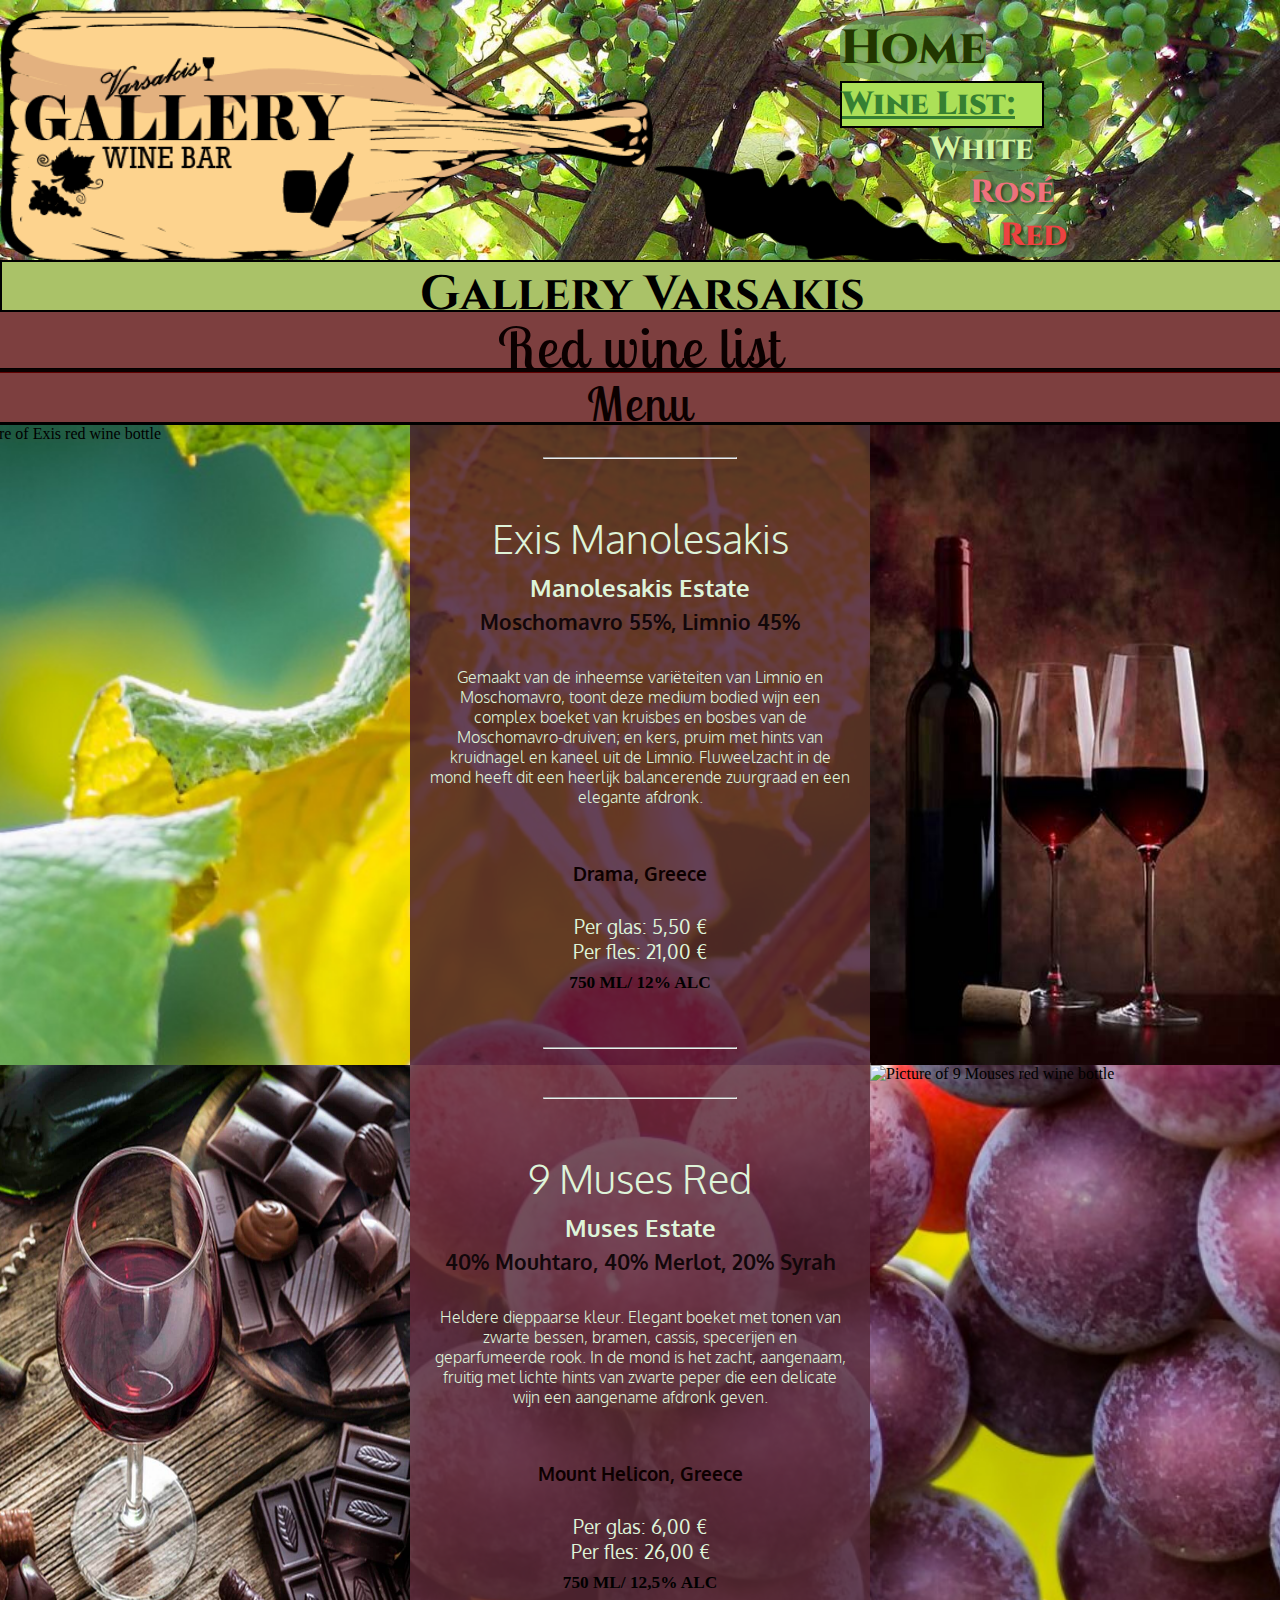
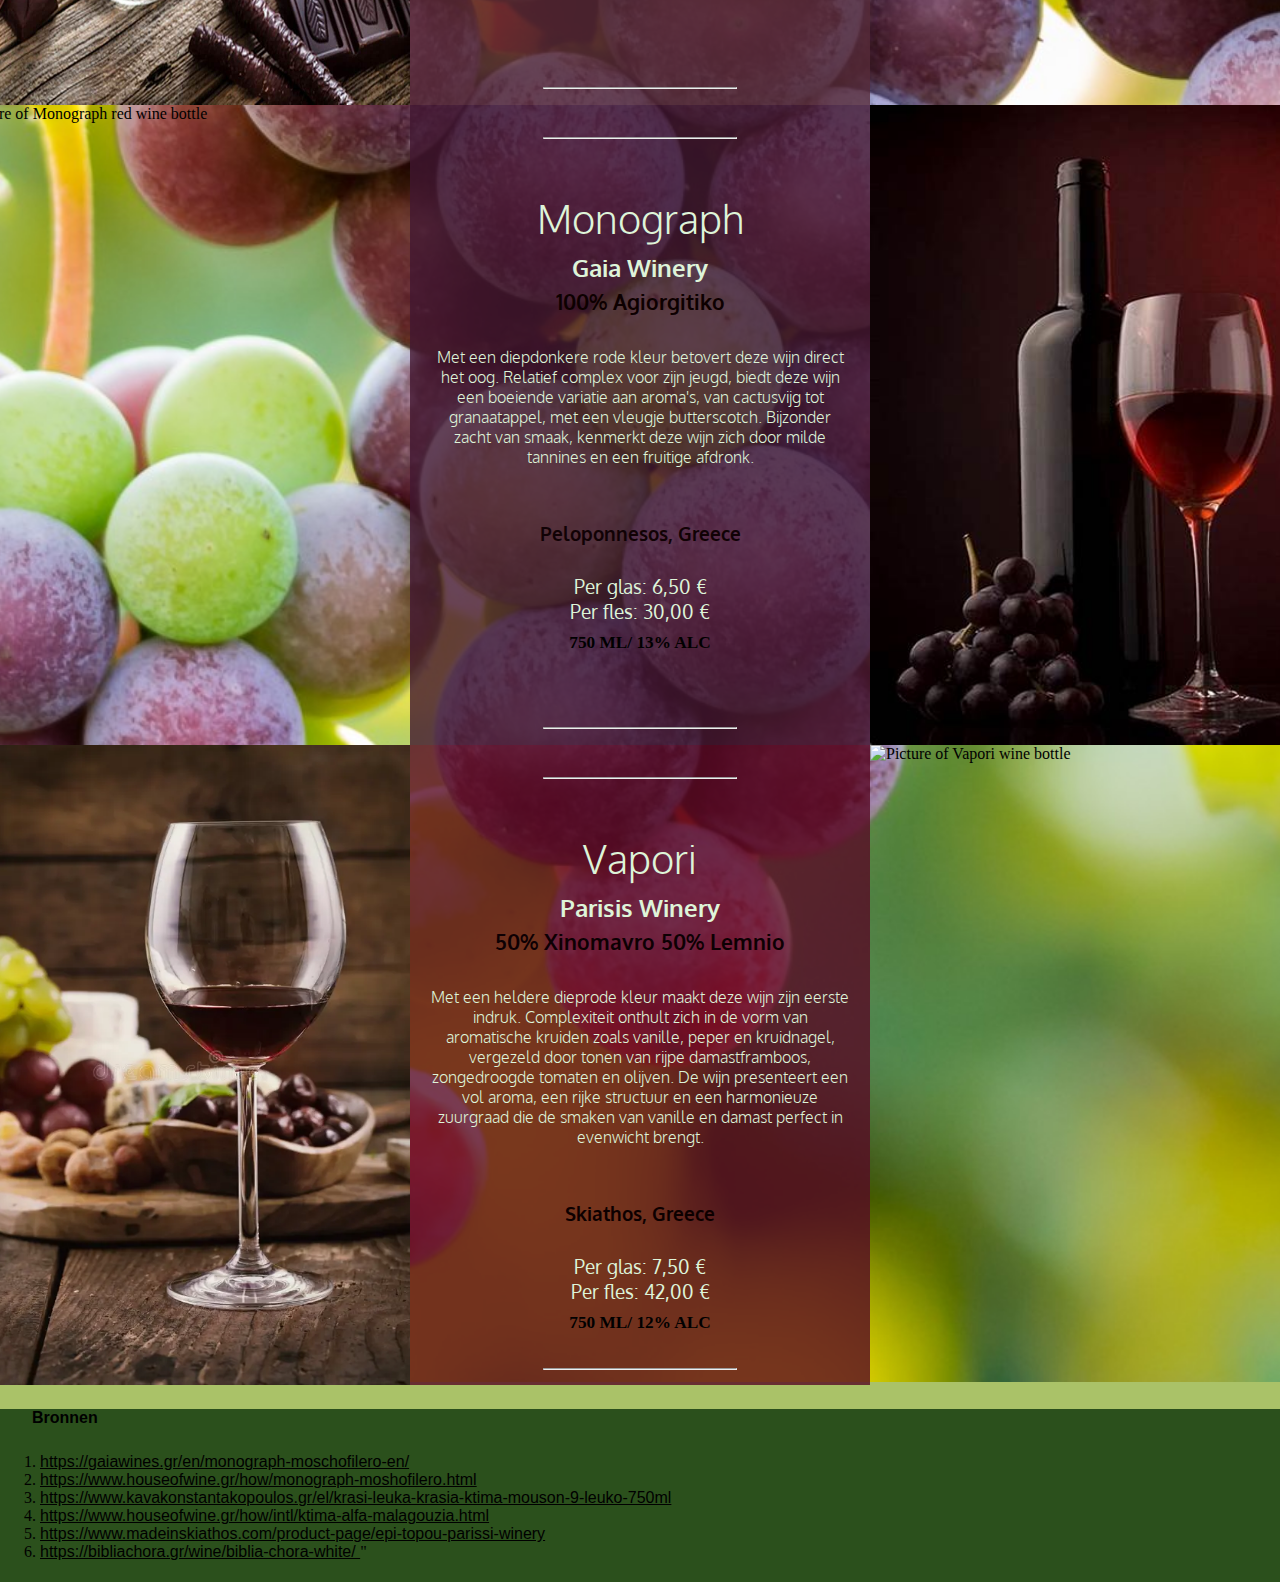
==== redwine.html @ 29c1f947 "Gallery Varsakis" ====
<!DOCTYPE html>
<html lang="en">

<head>
    <meta charset="UTF-8">
    <meta name="viewport" content="width=device-width, initial-scale=1.0">
    <title>Het wijnplankje red wine list </title>
    <link rel="stylesheet" href="style.css">
    <link rel="preconnect" href="https://fonts.googleapis.com">
    <link rel="preconnect" href="https://fonts.gstatic.com" crossorigin>
    <link href="https://fonts.googleapis.com/css2?family=Karla:ital,wght@1,500&display=swap" rel="stylesheet">
    <link href="https://fonts.googleapis.com/css2?family=Cinzel:wght@700&family=Dancing+Script:wght@700&display=swap"
        rel="stylesheet">
    <link href="https://fonts.googleapis.com/css2?family=Frank+Ruhl+Libre:wght@300&display=swap" rel="stylesheet">
    <link href="https://fonts.googleapis.com/css2?family=Lobster+Two:ital@1&display=swap" rel="stylesheet">
    <link href="https://fonts.googleapis.com/css2?family=Oxygen&display=swap" rel="stylesheet">
</head>

<body>
    <header>
        <section class="flex-container">
            <nav>
                <ul>
                    <li id="Home"> <a href="GalleryVarsakis.html"> Home </a> </li>
                    <li id="winelist">Wine List:</li>
                    <li id="white"> <a href="whitewine.html"> White </a>
                    <li id="rosé"> <a href="Rozewine.html"> Rosé </a> </li>
                    <li id="red"> <a href="redwine.html"> Red </a> </li>
                </ul>
            </nav>
        </section>
    </header>
    <div id="border1">
        <h1> Gallery Varsakis </h1>
    </div>
    <main>
        <section class="Exis">
            <section class="backgroundcontainer">
                <h2> Red wine list </h2>
                <hr class="hheader">
                <h3 class="Menu1"> Menu </h3>
            </section>

            <img src="images/Exisred.png" alt="Picture of Exis red wine bottle" id="Mosxofileroo">
            <section class="containerexi">
                <hr>
                <h3> Exis Manolesakis </h3>
                <h5 class="Manole"> <strong>Manolesakis Estate</strong> </h5>
                <h4> Moschomavro 55%, Limnio 45% </h4>
                <p>Gemaakt van de inheemse variëteiten van Limnio en Moschomavro, toont deze medium bodied wijn een
                    complex boeket van kruisbes en bosbes van de Moschomavro-druiven; en kers, pruim met hints van
                    kruidnagel en kaneel uit de Limnio. Fluweelzacht in de mond heeft dit een heerlijk balancerende
                    zuurgraad en een elegante afdronk. </p>
                <p> Drama, Greece</p>
                <ul>
                    <li> Per glas: 5,50 €</li>
                    <li> Per fles: 21,00 €</li>
                    <li> 750 ML/ 12% ALC</li>
                </ul>
                <hr>
            </section>
            <img src="images/red wine glass filled.jpg" alt="Red wine glasas">
            <img src="images/chocolate.jpeg" alt="Picture of wine with chocolate combination">
            <section class="container9muss">
                <hr>
                <h3> 9 Muses Red</h3>
                <h5 class="Muses"> <strong> Muses Estate </strong> </h5>
                <h4> 40% Mouhtaro, 40% Merlot, 20% Syrah </h4>
                <p> Heldere dieppaarse kleur. Elegant boeket met tonen van zwarte bessen, bramen, cassis, specerijen
                    en geparfumeerde rook. In de mond is het zacht, aangenaam, fruitig met lichte hints van zwarte
                    peper die een delicate wijn een aangename afdronk geven.
                </p>
                <p> Mount Helicon, Greece</p>
                <ul>
                    <li> Per glas: 6,00 €</li>
                    <li> Per fles: 26,00 €</li>
                    <li> 750 ML/ 12,5% ALC</li>
                </ul>
                <hr>

            </section>
            <img src="images/9 musses.png" alt="Picture of 9 Mouses red wine bottle">
            <img src="images/monograph.png" alt="Picture of Monograph red wine bottle">
            <section class="containerMon">
                <hr>
                <h3>Monograph</h3>
                <h5 class="Gaia"> <strong>Gaia Winery </strong> </h5>
                <h4> 100% Agiorgitiko </h4>
                <p>
                    Met een diepdonkere rode kleur betovert deze wijn direct het oog. Relatief complex voor zijn
                    jeugd, biedt deze wijn een boeiende variatie aan aroma's, van cactusvijg tot granaatappel, met
                    een vleugje butterscotch. Bijzonder zacht van smaak, kenmerkt deze wijn zich door milde tannines
                    en een fruitige afdronk. </p>
                <p> Peloponnesos, Greece</p>
                <ul>
                    <li> Per glas: 6,50 €</li>
                    <li> Per fles: 30,00 €</li>
                    <li> 750 ML/ 13% ALC</li>
                </ul>
                <hr>
            </section>
            <img src="images/second wine glass filles.jpg" alt="Picture of red wine in a glass">
            <img src="images/red-wine-cheese-variety-food-background-fresh-snacks-wood-40783651.webp"
                alt="Picture of red wine with cheese combination">
            <section class="containerVap">
                <hr>
                <h3> Vapori </h3>
                <h5 class="Parisis"> <strong> Parisis Winery </strong> </h5>
                <h4> 50% Xinomavro 50% Lemnio </h4>
                <p> Met een heldere dieprode kleur maakt deze wijn zijn eerste indruk. Complexiteit onthult zich in
                    de vorm van aromatische kruiden zoals vanille, peper en kruidnagel, vergezeld door tonen van
                    rijpe damastframboos, zongedroogde tomaten en olijven. De wijn presenteert een vol aroma, een
                    rijke structuur en een harmonieuze zuurgraad die de smaken van vanille en damast perfect in
                    evenwicht brengt. </p>
                <p> Skiathos, Greece</p>
                <ul>
                    <li> Per glas: 7,50 €</li>
                    <li> Per fles: 42,00 €</li>
                    <li> 750 ML/ 12% ALC</li>
                </ul>
                <hr>
            </section>
            <img src="images/Vapori.png" alt="Picture of Vapori wine bottle">

        </section>

    </main>

    <footer>
        <h5> Bronnen </h5>
        <ol>
            <li> <a href="https://gaiawines.gr/en/monograph-moschofilero-en/">
                    https://gaiawines.gr/en/monograph-moschofilero-en/ </a> </li>
            <li> <a href="https://www.houseofwine.gr/how/monograph-moshofilero.html">
                    https://www.houseofwine.gr/how/monograph-moshofilero.html </a> </li>
            <li> <a href="https://www.kavakonstantakopoulos.gr/el/krasi-leuka-krasia-ktima-mouson-9-leuko-750ml">
                    https://www.kavakonstantakopoulos.gr/el/krasi-leuka-krasia-ktima-mouson-9-leuko-750ml </a></li>
            <li> <a href="https://www.houseofwine.gr/how/intl/ktima-alfa-malagouzia.html">
                    https://www.houseofwine.gr/how/intl/ktima-alfa-malagouzia.html</a></li>
            <li> <a href="https://www.madeinskiathos.com/product-page/epi-topou-parissi-winery">
                    https://www.madeinskiathos.com/product-page/epi-topou-parissi-winery </a> </li>
            <li> <a href="https://bibliachora.gr/wine/biblia-chora-white/">https://bibliachora.gr/wine/biblia-chora-white/
                </a>" </li>
        </ol>
    </footer>
</body>

</html>
---- style.css ----
header{
    background-image: url(images/backyard-grapevine.jpg) ;
    background-repeat: no-repeat;
    background-size: cover;
}


.flex-container {
    display: flex;
    background-image: url(images/gallery\ varsakis20.png);
    background-repeat: no-repeat;
    background-size: 1025px;
    height: 260px;
    flex-direction: row; 
  justify-content: flex-end;
    flex-wrap: wrap; 
padding: 0px;
}

nav ul{
    list-style-type: none; 
    padding-left: 0px; 
    margin-right: 15em;
    margin-left: 10em;
}
body ul{
    width: 200px;
    height: 200px; 
    display: flex;
    flex-direction: column;
}
body {
    margin: 0px;
    background-color: #AAC268;
}


#Home a{
    color: #223701; 
    background-color: #5f935cbc;
    font-family: 'Cinzel', serif;
    font-weight: 800;
    text-shadow: 2px 2px 3px rgb(114, 173, 62);
    text-decoration: none;
    font-size: 3em;
    margin-right: 30px;
    margin-top: 1.5em;
    border-radius: 30%;
}

#Home a:hover {
    text-shadow: 2px 2px 3px white;
}
#winelist {
    color: #368032;
    font-family: 'Cinzel', serif;
    font-weight: 900;
    text-decoration: underline;
    font-size: 2em;
    margin-left: 0 30px 0 10px;
    background-color: #ace058; 
    border: 2px black solid;
    width: 200px;

}
#white a{
    color: #d3f4a2;
    background-color: #5f935cbc;
    font-family: 'Cinzel', serif;
    font-weight: 800;
    text-shadow: 2px 2px 3px rgb(49, 60, 40);
    text-decoration: none;
    font-size: 2em;
    margin-left: 90px;
    border-radius: 30%;
}

#white a:hover {
    text-shadow: 2px 2px 3px white;
}
#rosé a{
    color: #f47380fa;
    background-color: #5f935cbc;
    font-family: 'Cinzel', serif;
    font-weight: 800;
    text-shadow: 2px 2px 3px rgb(50, 66, 38);
    text-decoration: none;
    font-size: 2em;
    margin-left: 130px;
    border-radius: 30%;
}
#rosé a:hover {
    text-shadow: 2px 2px 3px white;

}#red a{
    color: #ee4242;
    background-color: #5f935cbc;
    font-family: 'Cinzel', serif;
    font-weight: 800;
    text-shadow: 2px 2px 3px rgb(36, 54, 20);;
    text-decoration: none;
    font-size: 2em;
    margin-left: 160px;
    border-radius: 30%;
}
#red a:hover {
    text-shadow: 2px 2px 3px white;
}

#border1 {
    display: flex; 
    height: 48px;
    width: 100%;
    background-color: #AAC268;
    border: 2px solid #000000;
   text-align: center;
   flex-wrap: wrap;
   align-items: center;
   justify-content: center;
   justify-content: space-around;
}
h1{
    display: inline-block;
    margin: 0;
    font-family: 'Cinzel', serif;
    font-size: 3em; 
    margin-bottom: 3px;
    height: 0.9em;
    padding-bottom: 20px;
    margin: 0 0 8px 0;
}

.firstp {
    text-align: center;
    padding: 0 2em;
    margin-top: 2.5em;
    font-weight: 400;
    font-family: 'Karla', serif;
    font-size: 1.2em;
}

.location1 { 
    height: 325px;
    border: 1px solid #000;
    margin-top: 5px;
    margin-bottom: 9px;
    align-self: center;
} 
.location2 {
    height: 300px;
    border: 1px solid #000;
    margin: 1px 0;
    align-self: center;
}
.location3 {
    height: 636px;
    border: 1px solid #000;
    margin-top: 6px; 
}

.location4 {
    height: 300px;
    border: 1px solid #000;
    margin: 1px 0;   
}
.location5 {
    height: 300px;
    border: 1px solid #000;
    margin: 1px 0;  
    margin-top: 5px;   
}
.location6 {
    height: 610px;
    border: 1px solid #000;
    margin-bottom: 10px;
} 
.location7 {
    height: 310px;
    border: 1px solid #000;
    margin: 1px 0;  
    
}
.location8 {
    height: 290px;
    border: 1px solid #000;
    margin: 1px 0;  
    margin-top: 5px;  
}

.flexcontainer2 { 
    width: 920px;
    display: flex;
    height: 1550px;
    background-color: #E8FBB0;
    margin: 0;
    flex-wrap: wrap;
    justify-content: space-evenly;
    border-bottom: 1px black solid;
}

.container {
    height: 1250px; 
    width: 920px;
    display: flex; 
    flex-wrap: wrap;
    justify-content: space-evenly;
}

.container1 {
    display: flex;
    height: 645px;
    width: 200px;
    flex-wrap: wrap;
    flex-direction: column;
    align-items: center;

}

main {
    display: flex;
    height: auto;
    background-image: url(images/R.jpg); 
    background-repeat: no-repeat;
    background-size: cover;
    background-position: center;
    flex-wrap: wrap; 
    justify-content: center;

}

.container2 {
    display: flex;
    height: 620px;
    width: 1000px;
    flex-wrap: wrap;
    flex-direction: column;
    align-items: center;
    padding-top: 20px;
}


Footer {
    background-color: #2b501c;
    padding-bottom: 5px;
}

h5 { 
    text-align: left;
    font-size: 1em;
    color: #000000;
    font-family: 'Franklin Gothic Medium', 'Arial Narrow', Arial, sans-serif;
padding-left: 2em;
}
ol li a{
    color: #000000;
font-family: 'Franklin Gothic Medium', 'Arial Narrow', Arial, sans-serif;
}

/* White wine page */

.backgroundcontainerwhite {
    width: 1380px;
    background-color: #afefa6;
    height: 110px;
    border-bottom: 3px black solid;
}
.Mosxofilero {
    display: flex;
    flex-wrap: wrap; 
    width: 920px;
    height: 3314px;
    justify-content: flex-start;
}
.Mosxofilero h2 {
    color: #162203;
    text-align: center;
    font-size: 3.5em;
    margin: 0;
    font-family: 'Lobster Two', serif;
    letter-spacing: 2px;
    font-weight: 400;
    padding: 0;
    height: 1em;
}
.header1 {
background-color: #092a03;
        height: 3px;
        margin: 0;
        padding: 0;
        border-color: #0b0000;
    } 

.Menu2 {
    color: #162203;
    text-align: center;
    font-family: 'Lobster Two', serif;
    font-size: 3em;
    margin-top: 0;
    margin-bottom: 0;
    letter-spacing: 2px;
    font-weight: 400;
    height: 1.1em;
    padding: 0;
}
.Mosxofilero img {
    height: 40em;
    width: 460px;

}
.Mosxofilero img:nth-of-type(1) {
    height: 40em;
    width: 460px;
    border-top: 2px #162203 solid;
}
.containermon {
  display: flex;
    background-color: #568246d8;
    height: 40em; 
    width: 460px;
    border-top: 2px #162203 solid;
    justify-content: flex-start; 
    flex-direction: column;
    align-items: center;
    gap: 1px;
    transition: all 900ms;
}
.containermon:hover {
    gap: 0;
}
.containermon:hover hr{
    margin-top: 4em;
    margin-bottom: 1em;
}

.containermon:hover hr:nth-of-type(2) {
    margin-top: 1em;
    margin-bottom: 4em;
}

.containermon hr {
    width: 12em;
    background-color: #deedc7;
    margin-top: 2em;
    margin-bottom: 3em;
    transition: all 900ms;
}
.containermon hr:nth-of-type(2) {
    width: 12em;
    background-color: #deedc7;
    margin-bottom: 1em;
    margin-top: 4em;
    transition: all 900ms;
}
.containermon h3 {
    font-size: 2.5em;
    font-family: 'Oxygen', sans-serif; 
    color: #def4d9;
    text-align: center;
    font-weight: 200;
    margin: 0 0 8px 0;
}
.containermon h4 {
    font-size: 1.3em;
    font-family: 'Oxygen', sans-serif; 
    color: #2d2a02;
    text-align: center;
    font-weight: 600;
    margin: 5px 0 5px 0;
}
.Gaia {
    font-size: 1.5em;
    font-family: 'Oxygen', sans-serif; 
    color: #def4d9;
    text-align: center;
    font-weight: 800;
    padding: 0;
    margin: 0;}

.containermon ul {
    font-size: 1.2em;
    font-family: 'Oxygen', sans-serif; 
    color: #def4d9;
    text-align: center;
    font-weight: 400;
    padding: 0;
    margin: 0;
    list-style-type: none; 

}
.containermon p:nth-of-type(1) {
    font-size: 1em;
    font-family: 'Oxygen', sans-serif; 
    color: #def4d9;
    text-align: center;
    font-weight: 200;
    margin: 10px 20px;
}
.containermon p:nth-of-type(2) {
    font-size: 1.3em;
    font-family: 'Oxygen', sans-serif; 
    color: #2d2a02;
    text-align: center;
    font-weight: 700;
    padding: 8px;
}
.containermon li:nth-of-type(3) {
    color: black;
    text-align: center;
    margin-top:  0.5em;
    font-size: 0.9em;
    font-family: 'Times New Roman', Times, serif;
    font-weight: 600;
}


.containermus {
    display: flex;
    background-color: #7A6D3Dd8;
    height: 40em; 
    width: 460px;
    justify-content: flex-start; 
    flex-direction: column;
    align-items: center;
    gap: 1px;
    transition: all 900ms;
}
.containermus:hover {
    gap: 0;
}
.containermus:hover hr{
    margin-top: 4em;
    margin-bottom: 1em;
}

.containermus:hover hr:nth-of-type(2) {
    margin-top: 1em;
    margin-bottom: 4em;
}

.containermus hr {
    width: 12em;
    background-color: #deedc7;
    margin-top: 2em;
    margin-bottom: 3em;
    transition: all 900ms;
}
.containermus hr:nth-of-type(2) {
    width: 12em;
    background-color: #deedc7;
    margin-bottom: 1em;
    margin-top: 4em;
    transition: all 900ms;
}
.containermus h3 {
    font-size: 2.5em;
    font-family: 'Oxygen', sans-serif; 
    color: #def4d9;
    text-align: center;
    font-weight: 200;
    margin: 0 0 8px 0;
}
.containermus h4 {
    font-size: 1.1em;
    font-family: 'Oxygen', sans-serif; 
    color: #211f01;
    text-align: center;
    font-weight: 600;
    margin: 5px 0 5px 0;
}
.Muses {
    font-size: 1.5em;
    font-family: 'Oxygen', sans-serif; 
    color: #def4d9;
    text-align: center;
    font-weight: 800;
    padding: 0;
    margin: 0;}

.containermus ul {
    font-size: 1.2em;
    font-family: 'Oxygen', sans-serif; 
    color: #def4d9;
    text-align: center;
    font-weight: 400;
    padding: 0;
    margin: 0;
    list-style-type: none; 
}
.containermus p:nth-of-type(1) {
    font-size: 1em;
    font-family: 'Oxygen', sans-serif; 
    color: #def4d9;
    text-align: center;
    font-weight: 200;
    margin: 10px 20px;
}
.containermus p:nth-of-type(2) {
    font-size: 1.3em;
    font-family: 'Oxygen', sans-serif; 
    color: #242101;
    text-align: center;
    font-weight: 700;
    padding: 8px;
}
.containermus li:nth-of-type(3) {
    color: black;
    text-align: center;
    margin-top:  0.5em;
    font-size: 0.9em;
    font-family: 'Times New Roman', Times, serif;
    font-weight: 600;
}

.containermal {
    display: flex;
    background-color: #57601Dd8;
    height: 40em; 
    width: 460px;
    justify-content: flex-start; 
    flex-direction: column;
    align-items: center;
    gap: 1px;
    transition: all 900ms;
}
.containermal:hover {
    gap: 0;
}
.containermal:hover hr{
    margin-top: 4em;
    margin-bottom: 1em;
}

.containermal:hover hr:nth-of-type(2) {
    margin-top: 1em;
    margin-bottom: 4em;
}

.containermal hr {
    width: 12em;
    background-color: #deedc7;
    margin-top: 2em;
    margin-bottom: 3em;
    transition: all 900ms;
}
.containermal hr:nth-of-type(2) {
    width: 12em;
    background-color: #deedc7;
    margin-bottom: 1em;
    margin-top: 4em;
    transition: all 900ms;
}
.containermal h3 {
    font-size: 2.5em;
    font-family: 'Oxygen', sans-serif; 
    color: #def4d9;
    text-align: center;
    font-weight: 200;
    margin: 5px 0 8px 0;
}
.containermal h4 {
    font-size: 1.4em;
    font-family: 'Oxygen', sans-serif; 
    color: #252302;
    text-align: center;
    font-weight: 700;
    margin: 5px 0 5px 0;
}
.Alfa {
    font-size: 1.5em;
    font-family: 'Oxygen', sans-serif; 
    color: #def4d9;
    text-align: center;
    font-weight: 800;
    padding: 0;
    margin: 0;}

.containermal ul {
    font-size: 1.2em;
    font-family: 'Oxygen', sans-serif; 
    color: #def4d9;
    text-align: center;
    font-weight: 400;
    padding: 0;
    margin: 0;
    list-style-type: none; 

}
.containermal p:nth-of-type(1) {
    font-size: 1.em;
    font-family: 'Oxygen', sans-serif; 
    color: #def4d9;
    text-align: center;
    font-weight: 200;
    margin: 10px 20px;
}
.containermal p:nth-of-type(2) {
    font-size: 1.3em;
    font-family: 'Oxygen', sans-serif; 
    color: #191701;
    text-align: center;
    font-weight: 700;
    margin: 10px 20px;
}
.containermal li:nth-of-type(3) {
    color: black;
    text-align: center;
    margin-top:  0.5em;
    font-size: 0.9em;
    font-family: 'Times New Roman', Times, serif;
    font-weight: 600;
}

.containerepi {
    display: flex;
    background-color: #3B6549d8;
    height: 40em; 
    width: 460px;
    justify-content: flex-start; 
    flex-direction: column;
    align-items: center;
    gap: 1px;
    transition: all 900ms;
}
.containerepi:hover {
    gap: 0;
}
.containerepi:hover hr{
    margin-top: 4em;
    margin-bottom: 1em;
}

.containerepi:hover hr:nth-of-type(2) {
    margin-top: 1em;
    margin-bottom: 4em;
}

.containerepi hr {
    width: 12em;
    background-color: #deedc7;
    margin-top: 2em;
    margin-bottom: 3em;
    transition: all 900ms;
}
.containerepi hr:nth-of-type(2) {
    width: 12em;
    background-color: #deedc7;
    margin-bottom: 2em;
    margin-top: 2.5em;
    transition: all 900ms;
}
.containerepi h3 {
    font-size: 2.5em;
    font-family: 'Oxygen', sans-serif; 
    color: #def4d9;
    text-align: center;
    font-weight: 200;
    margin: 5px 0 8px 0;
}

.containerepi h4 {
    font-size: 1.3em;
    font-family: 'Oxygen', sans-serif; 
    color: #2d2a02;
    text-align: center;
    font-weight: 700;
    margin: 5px 0 5px 0;
}
.Parisis {
    font-size: 1.5em;
    font-family: 'Oxygen', sans-serif; 
    color: #def4d9;
    text-align: center;
    font-weight: 800;
    padding: 0;
    margin: 0;}

.containerepi ul {
    font-size: 1.2em;
    font-family: 'Oxygen', sans-serif; 
    color: #def4d9;
    text-align: center;
    font-weight: 400;
    padding: 0;
    margin: 0;
    list-style-type: none; 
}
.containerepi p:nth-of-type(1) {
    font-size: 1em;
    font-family: 'Oxygen', sans-serif; 
    color: #def4d9;
    text-align: center;
    font-weight: 200;
    margin: 10px 20px;
}
.containerepi p:nth-of-type(2) {
    font-size: 1.3em;
    font-family: 'Oxygen', sans-serif; 
    color: #2d2a02;
    text-align: center;
    font-weight: 700;
    padding: 8px;
}
.containerepi li:nth-of-type(3) {
    color: black;
    text-align: center;
    margin-top:  0.5em;
    font-size: 0.9em;
    font-family: 'Times New Roman', Times, serif;
    font-weight: 600;
}

.containerviv {
    display: flex;
    background-color: #315259d8;
    height: 40em; 
    width: 460px;
    justify-content: flex-start; 
    flex-direction: column;
    align-items: center;
    gap: 1px;
    transition: all 900ms;
}
.containerviv:hover {
    gap: 0;
}
.containerviv:hover hr{
    margin-top: 4em;
    margin-bottom: 1em;
}

.containerviv:hover hr:nth-of-type(2) {
    margin-top: 1em;
    margin-bottom: 4em;
}

.containerviv hr {
    width: 12em;
    background-color: #deedc7;
    margin-top: 2em;
    margin-bottom: 3em;
    transition: all 900ms;
}
.containerviv hr:nth-of-type(2) {
    width: 12em;
    background-color: #deedc7;
    margin-bottom: 1em;
    margin-top: 4em;
    transition: all 900ms;
}
.containerviv h3 {
    font-size: 2.5em;
    font-family: 'Oxygen', sans-serif; 
    color: #def4d9;
    text-align: center;
    font-weight: 200;
    margin: 5px 0 8px 0;
}
.containerviv h4 {
    font-size: 1.3em;
    font-family: 'Oxygen', sans-serif; 
    color: #211f02;
    text-align: center;
    font-weight: 700;
    margin: 5px 0 5px 0;
}
.Biblia {
    font-size: 1.5em;
    font-family: 'Oxygen', sans-serif; 
    color: #def4d9;
    text-align: center;
    font-weight: 800;
    padding: 0;
    margin: 0;}

.containerviv ul{
    font-size: 1.2em;
    font-family: 'Oxygen', sans-serif; 
    color: #def4d9;
    text-align: center;
    font-weight: 400;
    padding: 0;
    margin: 0;
    list-style-type: none; 
}
.containerviv p:nth-of-type(1) {
    font-size: 1em;
    font-family: 'Oxygen', sans-serif; 
    color: #def4d9;
    text-align: center;
    font-weight: 200;
    margin: 10px 20px;
}
.containerviv p:nth-of-type(2) {
    font-size: 1.3em;
    font-family: 'Oxygen', sans-serif; 
    color: #211f02;
    text-align: center;
    font-weight: 700;
    padding: 8px;
}
.containerviv li:nth-of-type(3) {
    color: black;
    text-align: center;
    margin-top:  0.5em;
    font-size: 0.9em;
    font-family: 'Times New Roman', Times, serif;
    font-weight: 600;
}

/* rosé wine page */

.backgroundcontainerrose {
    width: 920px;
    background-color: #dbb4c2;
    height: 110px;
    border-bottom: 3px black solid;
}

.Avarinorosé {
    display: flex;
    flex-wrap: wrap; 
    width: 920px;
    height: 3314px;
    justify-content: flex-start;
    flex-direction: row;
    align-items: flex-start;
    background-color: #dbb4c2d7;
}
.imgavarino {
    opacity: 0;
    transition: transform 900ms ease;
    transition: all 900ms;
    flex: 1;
    position: absolute;
}

.containerava:hover .imgavarino {
    opacity: 1;
    transform: translatex(460px);
}
.containerava:hover hr{
    margin-top: 4em;
    margin-bottom: 1em;
}

.containerava:hover hr:nth-of-type(2) {
    margin-top: 1em;
    margin-bottom: 4em;
}

.containerava {
    display: inline-block;
    background-color: #ca687ab2;
    height: 40em; 
    width: 460px;
    position: relative;

}
.containerava hr {
    width: 12em;
    background-color: #deedc7;
    margin-top: 2em;
    margin-bottom: 3em;
    transition: all 900ms;
}
.containerava hr:nth-of-type(2) {
    width: 12em;
    background-color: #deedc7;
    margin-bottom: 1em;
    margin-top: 4em;
    transition: all 900ms;
}
.Avarinorosé h2 {
    color: #162203;
    text-align: center;
    font-size: 3.5em;
    margin: 0;
    font-family: 'Lobster Two', serif;
    letter-spacing: 2px;
    font-weight: 400;
    padding: 0;
    height: 1em;
}
.header2 {
    background-color: #092a03;
            height: 3px;
            margin: 0;
            padding: 0;
            border-color: #0b0000;
        } 
    
    .Menu3 {
        color: #162203;
        text-align: center;
        font-family: 'Lobster Two', serif;
        font-size: 3em;
        margin-top: 0;
        margin-bottom: 0;
        letter-spacing: 2px;
        font-weight: 400;
        height: 1.1em;
        padding: 0;
    }

.Avarinorosé img {
height: 40em;
    width: 460px;
} 

.containerava h3 {
    font-size: 2.5em;
    font-family: 'Oxygen', sans-serif; 
    color: #def4d9;
    text-align: center;
    font-weight: 200;
    margin: 5px 0 8px 0;
}

.containerava h4 {
    font-size: 1.3em;
    font-family: 'Oxygen', sans-serif; 
    color: #413e1c;
    text-align: center;
    font-weight: 600;
    margin: 5px 0 5px 0;
}
.Nestor {
    font-size: 1.5em;
    font-family: 'Oxygen', sans-serif; 
    color: #def4d9;
    text-align: center;
    font-weight: 800;
    padding: 0;
    margin: 0;}

.containerava h5 {
    font-size: 1.3em;
    font-family: 'Oxygen', sans-serif; 
    color: #def4d9;
    text-align: center;
    font-weight: 200;
    padding: 0;
    margin: 0;
}
.containerava p:nth-of-type(1) {
    font-size: 1em;
    font-family: 'Oxygen', sans-serif; 
    color: #def4d9;
    text-align: center;
    font-weight: 200;
    padding: 10px 20px;
}
.containerava p:nth-of-type(2) {
    font-size: 1.2em;
    font-family: 'Oxygen', sans-serif; 
    color: #2d2a02;
    text-align: center;
    font-weight: 200;
    padding: 8px;
}
.containerava h6 {
    text-align: center;
    margin: 1em 0 0 0;
    font-size: 0.8em;
    color: #1b1b1b;
}
.img9musses {
    opacity: 0;
    transition: transform 900ms ease;
    transition: all 900ms;
    flex: 1;
    position: absolute;
}
.container9mus:hover .img9musses {
    opacity: 1;
    transform: translatex(460px);
}
.container9mus:hover hr{
    margin-top: 4em;
    margin-bottom: 1em;
}

.container9mus:hover hr:nth-of-type(2) {
    margin-top: 1em;
    margin-bottom: 4em;
}
.container9mus {
    display: inline-block;
    background-color: #ac526db2;
    height: 40em; 
    width: 460px;
}
.container9mus hr {
    width: 12em;
    background-color: #deedc7;
    margin-top: 2em;
    margin-bottom: 3em;
    transition: all 900ms;
}
.container9mus hr:nth-of-type(2) {
    width: 12em;
    background-color: #deedc7;
    margin-bottom: 1em;
    margin-top: 4em;
    transition: all 900ms;
}

.container9mus h3 {
    font-size: 2.5em;
    font-family: 'Oxygen', sans-serif; 
    color: #def4d9;
    text-align: center;
    font-weight: 200;
    margin: 5px 0 8px 0;
}
.container9mus h4 {
    font-size: 1.3em;
    font-family: 'Oxygen', sans-serif; 
    color: #413e1c;
    text-align: center;
    font-weight: 600;
    margin: 5px 0 5px 0;
}
.Musess {
    font-size: 1.5em;
    font-family: 'Oxygen', sans-serif; 
    color: #def4d9;
    text-align: center;
    font-weight: 800;
    padding: 0;
    margin: 0;}

.container9mus h5 {
    font-size: 1.3em;
    font-family: 'Oxygen', sans-serif; 
    color: #def4d9;
    text-align: center;
    font-weight: 200;
    padding: 0;
    margin: 0;
}
.container9mus p:nth-of-type(1) {
    font-size: 1em;
    font-family: 'Oxygen', sans-serif; 
    color: #def4d9;
    text-align: center;
    font-weight: 200;
    padding: 10px 20px;
}
.container9mus p:nth-of-type(2) {
    font-size: 1.2em;
    font-family: 'Oxygen', sans-serif; 
    color: #2d2a02;
    text-align: center;
    font-weight: 200;
    padding: 8px;
}
.container9mus h6 {
    text-align: center;
    margin: 1em 0 0 0;
    font-size: 0.8em;
    color: #1b1b1b;
}

.containerlil {
    display: inline-block;
    background-color: #af3c64b2;
    height: 40em; 
    width: 460px;
}

.imgmikrhkivwtos {
    opacity: 0;
    transition: transform 900ms ease;
    transition: all 900ms;
    flex: 1;
    position: absolute;
}

.containerlil:hover .imgmikrhkivwtos {
    opacity: 1;
    transform: translatex(460px);
}
.containerlil:hover hr{
    margin-top: 4em;
    margin-bottom: 1em;
}

.containerlil:hover hr:nth-of-type(2) {
    margin-top: 1em;
    margin-bottom: 4em;
}
.containerlil hr {
    width: 12em;
    background-color: #deedc7;
    margin-top: 2em;
    margin-bottom: 3em;
    transition: all 900ms;
}
.containerlil hr:nth-of-type(2) {
    width: 12em;
    background-color: #deedc7;
    margin-bottom: 1em;
    margin-top: 4em;
    transition: all 900ms;
}
.containerlil h3 {
    font-size: 2.5em;
    font-family: 'Oxygen', sans-serif; 
    color: #def4d9;
    text-align: center;
    font-weight: 200;
    margin: 5px 0 8px 0;
}

.containerlil h4 {
    font-size: 1.3em;
    font-family: 'Oxygen', sans-serif; 
    color: #312f15;
    text-align: center;
    font-weight: 600;
    margin: 5px 0 5px 0;
}
.Lantidis {
    font-size: 1.5em;
    font-family: 'Oxygen', sans-serif; 
    color: #def4d9;
    text-align: center;
    font-weight: 800;
    padding: 0;
    margin: 0;}

.containerlil h5 {
    font-size: 1.3em;
    font-family: 'Oxygen', sans-serif; 
    color: #def4d9;
    text-align: center;
    font-weight: 200;
    padding: 0;
    margin: 0;
}
.containerlil p:nth-of-type(1) {
    font-size: 1em;
    font-family: 'Oxygen', sans-serif; 
    color: #def4d9;
    text-align: center;
    font-weight: 200;
    padding: 10px 20px;;
}
.containerlil p:nth-of-type(2) {
    font-size: 1.2em;
    font-family: 'Oxygen', sans-serif; 
    color: #2d2a02;
    text-align: center;
    font-weight: 200;
    padding: 8px;
}
.containerlil h6 {
    text-align: center;
    margin: 1em 0 0 0;
    font-size: 0.8em;
    color: #1b1b1b;
}

.containerPot {
    display: inline-block;
    background-color: #812c50b2;
    height: 40em; 
    width: 460px;
}
.imgpotamos {
    opacity: 0;
    transition: transform 900ms ease;
    transition: all 900ms;
    flex: 1;
    position: absolute;
}
.containerPot:hover .imgpotamos {
    opacity: 1;
    transform: translatex(460px);
}
.containerPot:hover hr{
    margin-top: 4em;
    margin-bottom: 1em;
}

.containerPot:hover hr:nth-of-type(2) {
    margin-top: 1em;
    margin-bottom: 4em;
}
.containerPot hr {
    width: 12em;
    background-color: #deedc7;
    margin-top: 2em;
    margin-bottom: 3em;
    transition: all 900ms;
}
.containerPot hr:nth-of-type(2) {
    width: 12em;
    background-color: #deedc7;
    margin-bottom: 1em;
    margin-top: 4em;
    transition: all 900ms;
}
.containerPot h3 {
    font-size: 2.5em;
    font-family: 'Oxygen', sans-serif; 
    color: #def4d9;
    text-align: center;
    font-weight: 200;
    margin: 5px 0 8px 0;
}
.containerPot h4 {
    font-size: 1.3em;
    font-family: 'Oxygen', sans-serif; 
    color: #312f15;
    text-align: center;
    font-weight: 600;
    margin: 5px 0 5px 0;
}
.Koniordos {
    font-size: 1.5em;
    font-family: 'Oxygen', sans-serif; 
    color: #def4d9;
    text-align: center;
    font-weight: 800;
    padding: 0;
    margin: 0;}

.containerPot h5 {
    font-size: 1.3em;
    font-family: 'Oxygen', sans-serif; 
    color: #def4d9;
    text-align: center;
    font-weight: 200;
    padding: 0;
    margin: 0;
}
.containerPot p:nth-of-type(1) {
    font-size: 1em;
    font-family: 'Oxygen', sans-serif; 
    color: #def4d9;
    text-align: center;
    font-weight: 200;
    padding: 10px 20px;
}
.containerPot p:nth-of-type(2) {
    font-size: 1.2em;
    font-family: 'Oxygen', sans-serif; 
    color: #2d2a02;
    text-align: center;
    font-weight: 200;
    padding: 8px;
}
.containerPot h6 {
    text-align: center;
    margin: 1em 0 0 0;
    font-size: 0.8em;
    color: #1b1b1b;
}

.containerAna {
    display: inline-block;
    background-color: #621335b2;
    height: 40em; 
    width: 460px;
}
.imganastasia {
    opacity: 0;
    transition: transform 900ms ease;
    transition: all 900ms;
    flex: 1;
    position: absolute;
}

.containerAna:hover .imganastasia {
    opacity: 1;
    transform: translatex(460px);
}
.containerAna:hover hr{
    margin-top: 4em;
    margin-bottom: 1em;
}
.containerAna:hover hr:nth-of-type(2) {
    margin-top: 1em;
    margin-bottom: 4em;
}

.containerAna hr {
    width: 12em;
    background-color: #deedc7;
    margin-top: 2em;
    margin-bottom: 3em;
    transition: all 900ms;
}
.containerAna hr:nth-of-type(2) {
    width: 12em;
    background-color: #deedc7;
    margin-bottom: 1em;
    margin-top: 4em;
    transition: all 900ms;
}
.containerAna h3 {
    font-size: 2.5em;
    font-family: 'Oxygen', sans-serif; 
    color: #def4d9;
    text-align: center;
    font-weight: 200;
    margin: 5px 0 8px 0;
}

.containerAna h4 {
    font-size: 1.3em;
    font-family: 'Oxygen', sans-serif; 
    color: #312f15;
    text-align: center;
    font-weight: 600;
    margin: 5px 0 5px 0;
}
.Manos {
    font-size: 1.5em;
    font-family: 'Oxygen', sans-serif; 
    color: #def4d9;
    text-align: center;
    font-weight: 800;
    padding: 0;
    margin: 0;}

.containerAna h5 {
    font-size: 1.3em;
    font-family: 'Oxygen', sans-serif; 
    color: #def4d9;
    text-align: center;
    font-weight: 200;
    padding: 0;
    margin: 0;
}
.containerAna p:nth-of-type(1) {
    font-size: 1em;
    font-family: 'Oxygen', sans-serif; 
    color: #def4d9;
    text-align: center;
    font-weight: 200;
    padding: 10px 20px;
}
.containerAna p:nth-of-type(2) {
    font-size: 1.2em;
    font-family: 'Oxygen', sans-serif; 
    color: #2d2a02;
    text-align: center;
    font-weight: 200;
    padding: 8px;
}
.containerAna h6 {
    text-align: center;
    margin: 1em 0 0 0;
    font-size: 0.8em;
    color: #1b1b1b;
}

/*red wine page */
.Exis {
    display: flex;
    flex-wrap: wrap; 
    width: 1380px;
    height: 2670px;
    justify-content: flex-start;
}
.Exis img {
    height: 40em;
    width: 460px;
}
.Exis h2 {
    color: #0b0000;
    text-align: center;
    font-size: 3.5em;
    margin: 0;
    font-family: 'Lobster Two', serif;
    letter-spacing: 2px;
    font-weight: 400;
    padding: 0;
    height: 1em;
}
.Exis .Menu1{
    color: #0b0000;
    text-align: center;
    font-family: 'Lobster Two', serif;
    font-size: 3em;
    margin-top: 0;
    margin-bottom: 0;
    letter-spacing: 2px;
    font-weight: 400;
    height: 1.1em;
    padding: 0;}

    .Exis .hheader {
        background-color: #0b0000;
        height: 3px;
        margin: 0;
        padding: 0;
        border-color: #0b0000;
    }

.containerexi {
    display: flex;
    background-color: #3d122ccb;
    height: 40em; 
    width: 460px;
    justify-content: flex-start; 
    flex-direction: column;
    align-items: center;
    gap: 1px;
    transition: all 900ms;
}
.containerexi:hover {
    gap: 0;
}
.containerexi:hover hr{
    margin-top: 4em;
    margin-bottom: 1em;
}

.containerexi:hover hr:nth-of-type(2) {
    margin-top: 1em;
    margin-bottom: 4em;
}

.containerexi hr {
    width: 12em;
    background-color: #deedc7;
    margin-top: 2em;
    margin-bottom: 3em;
    transition: all 900ms;
}
.containerexi hr:nth-of-type(2) {
    width: 12em;
    background-color: #deedc7;
    margin-bottom: 1em;
    margin-top: 3em;
    transition: all 900ms;
}
.containerexi h3 {
    font-size: 2.5em;
    font-family: 'Oxygen', sans-serif; 
    color: #def4d9;
    text-align: center;
    font-weight: 200;
    margin: 5px 0 8px 0;
}
.containerexi h4 {
    font-size: 1.3em;
    font-family: 'Oxygen', sans-serif; 
    color: #12070a;
    text-align: center;
    font-weight: 600;
    margin: 5px 0 5px 0;
}
.Manole {
    font-size: 1.5em;
    font-family: 'Oxygen', sans-serif; 
    color: #def4d9;
    text-align: center;
    font-weight: 800;
    padding: 0;
    margin: 0;}

    .containerexi ul {
        font-size: 1.2em;
        font-family: 'Oxygen', sans-serif; 
        color: #def4d9;
        text-align: center;
        font-weight: 400;
        padding: 0;
        margin: 0;
        list-style-type: none; 
    
    }
.containerexi p:nth-of-type(1) {
    font-size: 1em;
    font-family: 'Oxygen', sans-serif; 
    color: #def4d9;
    text-align: center;
    font-weight: 200;
    padding: 10px 20px;
}
.containerexi p:nth-of-type(2) {
    font-size: 1.2em;
    font-family: 'Oxygen', sans-serif; 
    color: #0d0000;
    text-align: center;
    font-weight: 700;
    padding: 8px;
}
.containerexi li:nth-of-type(3) {
    color: black;
    text-align: center;
    margin-top:  0.5em;
    font-size: 0.9em;
    font-family: 'Times New Roman', Times, serif;
    font-weight: 600;
}


.container9muss {
    display: flex;
    background-color: #572B38cb;
    height: 40em; 
    width: 460px;
    justify-content: flex-start; 
    flex-direction: column;
    align-items: center;
    gap: 1px;
    transition: all 900ms;
}
.container9muss:hover {
    gap: 0;
}
.container9muss:hover hr{
    margin-top: 4em;
    margin-bottom: 1em;
}

.container9muss:hover hr:nth-of-type(2) {
    margin-top: 1em;
    margin-bottom: 4em;
}

.container9muss hr {
    width: 12em;
    background-color: #deedc7;
    margin-top: 2em;
    margin-bottom: 3em;
    transition: all 900ms;
}
.container9muss hr:nth-of-type(2) {
    width: 12em;
    background-color: #deedc7;
    margin-bottom: 1em;
    margin-top: 4em;
    transition: all 900ms;
}
.container9muss h3 {
    font-size: 2.5em;
    font-family: 'Oxygen', sans-serif; 
    color: #def4d9;
    text-align: center;
    font-weight: 200;
    margin: 5px 0 8px 0;
}
.container9muss h4 {
    font-size: 1.3em;
    font-family: 'Oxygen', sans-serif; 
    color: #12070a;
    text-align: center;
    font-weight: 600;
    margin: 5px 0 5px 0;
}

.container9muss ul {
    font-size: 1.2em;
    font-family: 'Oxygen', sans-serif; 
    color: #def4d9;
    text-align: center;
    font-weight: 400;
    padding: 0;
    margin: 0;
    list-style-type: none; 

}
.container9muss p:nth-of-type(1) {
    font-size: 1em;
    font-family: 'Oxygen', sans-serif; 
    color: #def4d9;
    text-align: center;
    font-weight: 200;
    padding: 10px 20px;
}
.container9muss p:nth-of-type(2) {
    font-size: 1.2em;
    font-family: 'Oxygen', sans-serif; 
    color: #0d0000;
    text-align: center;
    font-weight: 700;
    padding: 8px;
}
.container9muss li:nth-of-type(3) {
    color: black;
    text-align: center;
    margin-top:  0.5em;
    font-size: 0.9em;
    font-family: 'Times New Roman', Times, serif;
    font-weight: 600;
}


.containerMon {
    display: flex;
    background-color: #411731cb;
    height: 40em; 
    width: 460px;
    justify-content: flex-start; 
    flex-direction: column;
    align-items: center;
    gap: 1px;
    transition: all 900ms;
}
.containerMon:hover {
    gap: 0;
}
.containerMon:hover hr{
    margin-top: 4em;
    margin-bottom: 1em;
}

.containerMon:hover hr:nth-of-type(2) {
    margin-top: 1em;
    margin-bottom: 4em;
}

.containerMon hr {
    width: 12em;
    background-color: #deedc7;
    margin-top: 2em;
    margin-bottom: 3em;
    transition: all 900ms;
}
.containerMon hr:nth-of-type(2) {
    width: 12em;
    background-color: #deedc7;
    margin-bottom: 1em;
    margin-top: 4em;
    transition: all 900ms;
}
.containerMon h3 {
    font-size: 2.5em;
    font-family: 'Oxygen', sans-serif; 
    color: #def4d9;
    text-align: center;
    font-weight: 200;
    margin: 5px 0 8px 0;
}
.containerMon h4 {
    font-size: 1.3em;
    font-family: 'Oxygen', sans-serif; 
    color: #0d0000;
    text-align: center;
    font-weight: 800;
    margin: 5px 0 5px 0;
}

.containerMon ul {
    font-size: 1.2em;
    font-family: 'Oxygen', sans-serif; 
    color: #def4d9;
    text-align: center;
    font-weight: 400;
    padding: 0;
    margin: 0;
    list-style-type: none; 
}

.containerMon p:nth-of-type(1) {
    font-size: 1em;
    font-family: 'Oxygen', sans-serif; 
    color: #def4d9;
    text-align: center;
    font-weight: 200;
    padding: 10px 20px;
}
.containerMon p:nth-of-type(2) {
    font-size: 1.2em;
    font-family: 'Oxygen', sans-serif; 
    color: #110205;
    text-align: center;
    font-weight: 800;
    padding: 8px;
}
.containerMon li:nth-of-type(3) {
    color: black;
    text-align: center;
    margin-top:  0.5em;
    font-size: 0.9em;
    font-family: 'Times New Roman', Times, serif;
    font-weight: 600;
}

.containerVap {
    display: flex;
    background-color: #570924cb;
    height: 40em; 
    width: 460px;
    justify-content: flex-start; 
    flex-direction: column;
    align-items: center;
    gap: 1px;
    transition: all 900ms;
}
.containerVap:hover {
    gap: 0;
}
.containerVap:hover hr{
    margin-top: 4em;
    margin-bottom: 1em;
}

.containerVap:hover hr:nth-of-type(2) {
    margin-top: 1em;
    margin-bottom: 4em;
}

.containerVap hr {
    width: 12em;
    background-color: #deedc7;
    margin-top: 2em;
    margin-bottom: 3em;
    transition: all 900ms;
}
.containerVap hr:nth-of-type(2) {
    width: 12em;
    background-color: #deedc7;
    margin-bottom: 2.3em;
    margin-top: 2.1em;
    transition: all 900ms;
}
.containerVap h3 {
    font-size: 2.5em;
    font-family: 'Oxygen', sans-serif; 
    color: #def4d9;
    text-align: center;
    font-weight: 200;
    margin: 5px 0 8px 0;
}
.containerVap h4 {
    font-size: 1.3em;
    font-family: 'Oxygen', sans-serif; 
    color: #0d0003;
    text-align: center;
    font-weight: 600;
    margin: 5px 0 5px 0;
}

.containerVap ul {
    font-size: 1.2em;
    font-family: 'Oxygen', sans-serif; 
    color: #def4d9;
    text-align: center;
    font-weight: 400;
    padding: 0;
    margin: 0;
    list-style-type: none; 

}
.containerVap p:nth-of-type(1) {
    font-size: 1em;
    font-family: 'Oxygen', sans-serif; 
    color: #def4d9;
    text-align: center;
    font-weight: 200;
    padding: 10px 20px;
}
.containerVap p:nth-of-type(2) {
    font-size: 1.2em;
    font-family: 'Oxygen', sans-serif; 
    color: #0d0000;
    text-align: center;
    font-weight: 700;
    padding: 8px;
}
.containerVap li:nth-of-type(3) {
    color: black;
    text-align: center;
    margin-top:  0.5em;
    font-size: 0.9em;
    font-family: 'Times New Roman', Times, serif;
    font-weight: 600;
}


.backgroundcontainer {
    width: 1380px;
    background-color: rgb(125, 63, 63);
    height: 110px;
    border-bottom: 3px black solid;
}
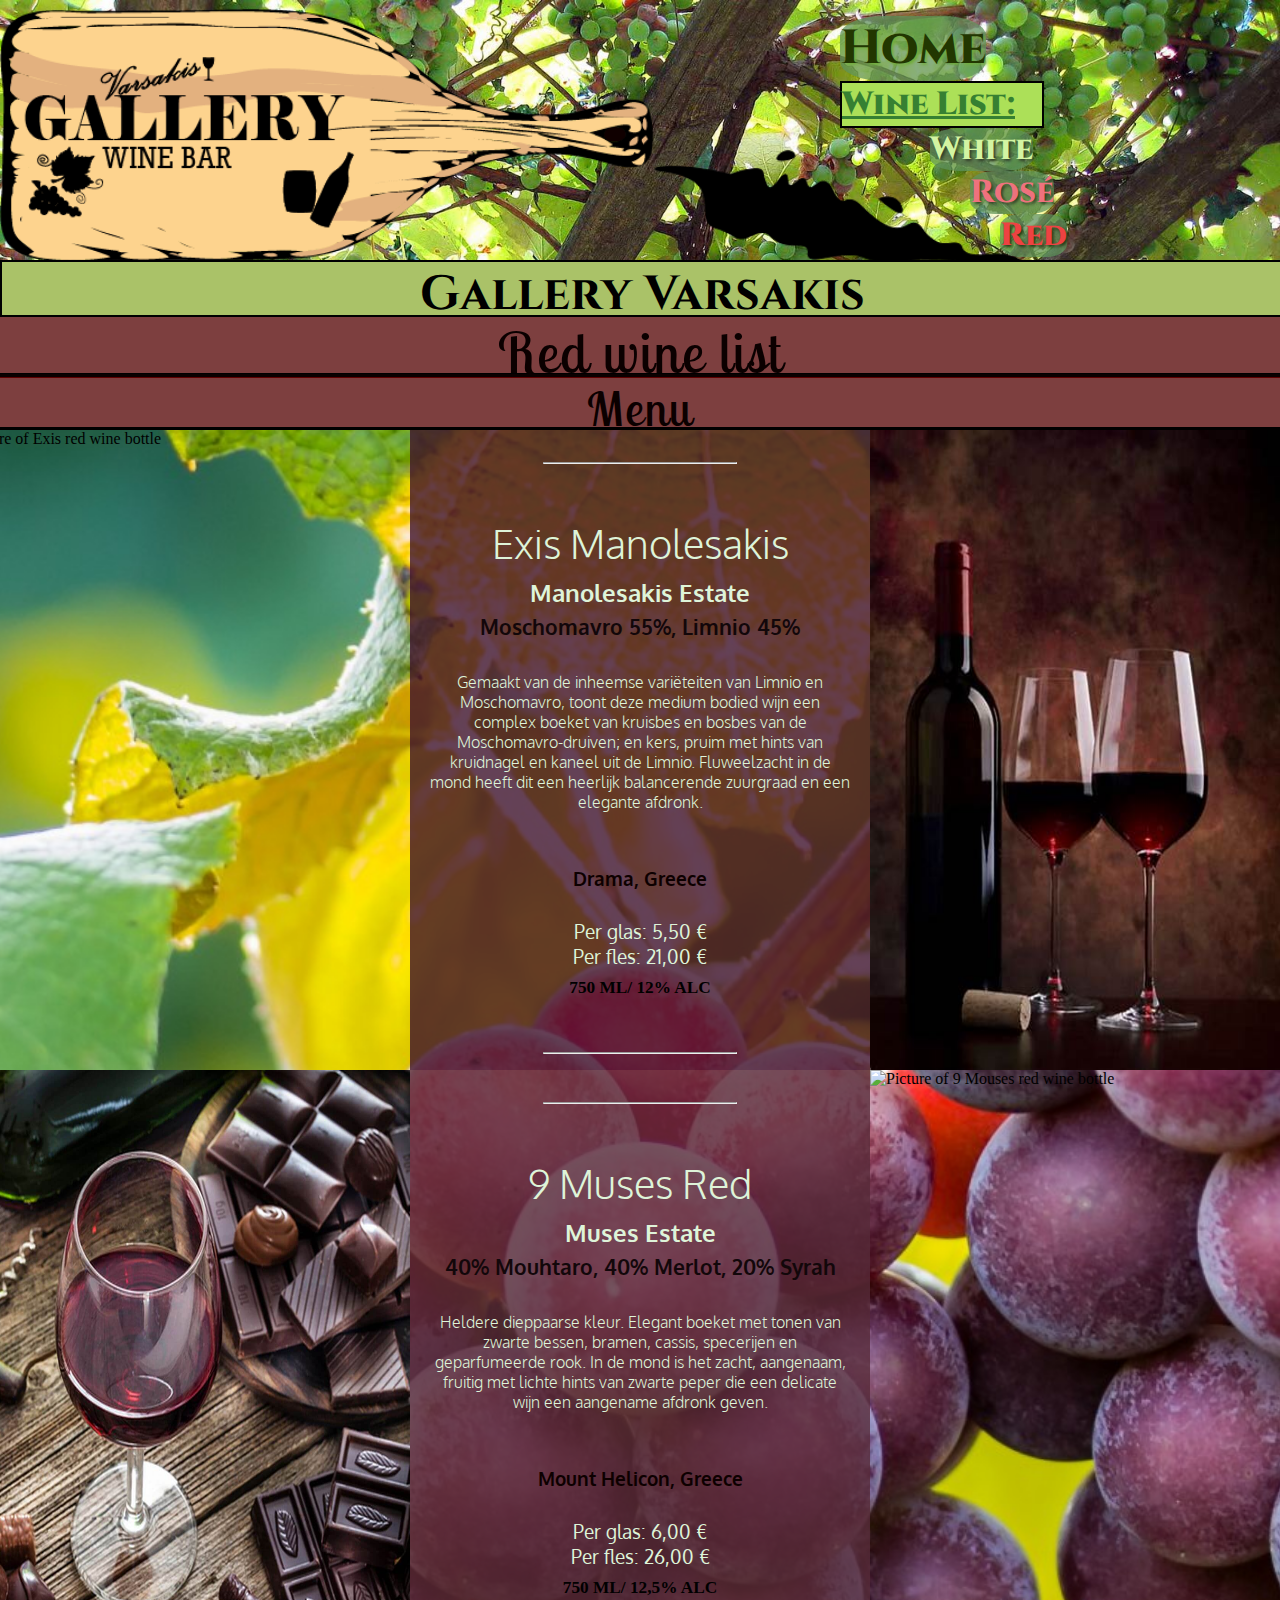
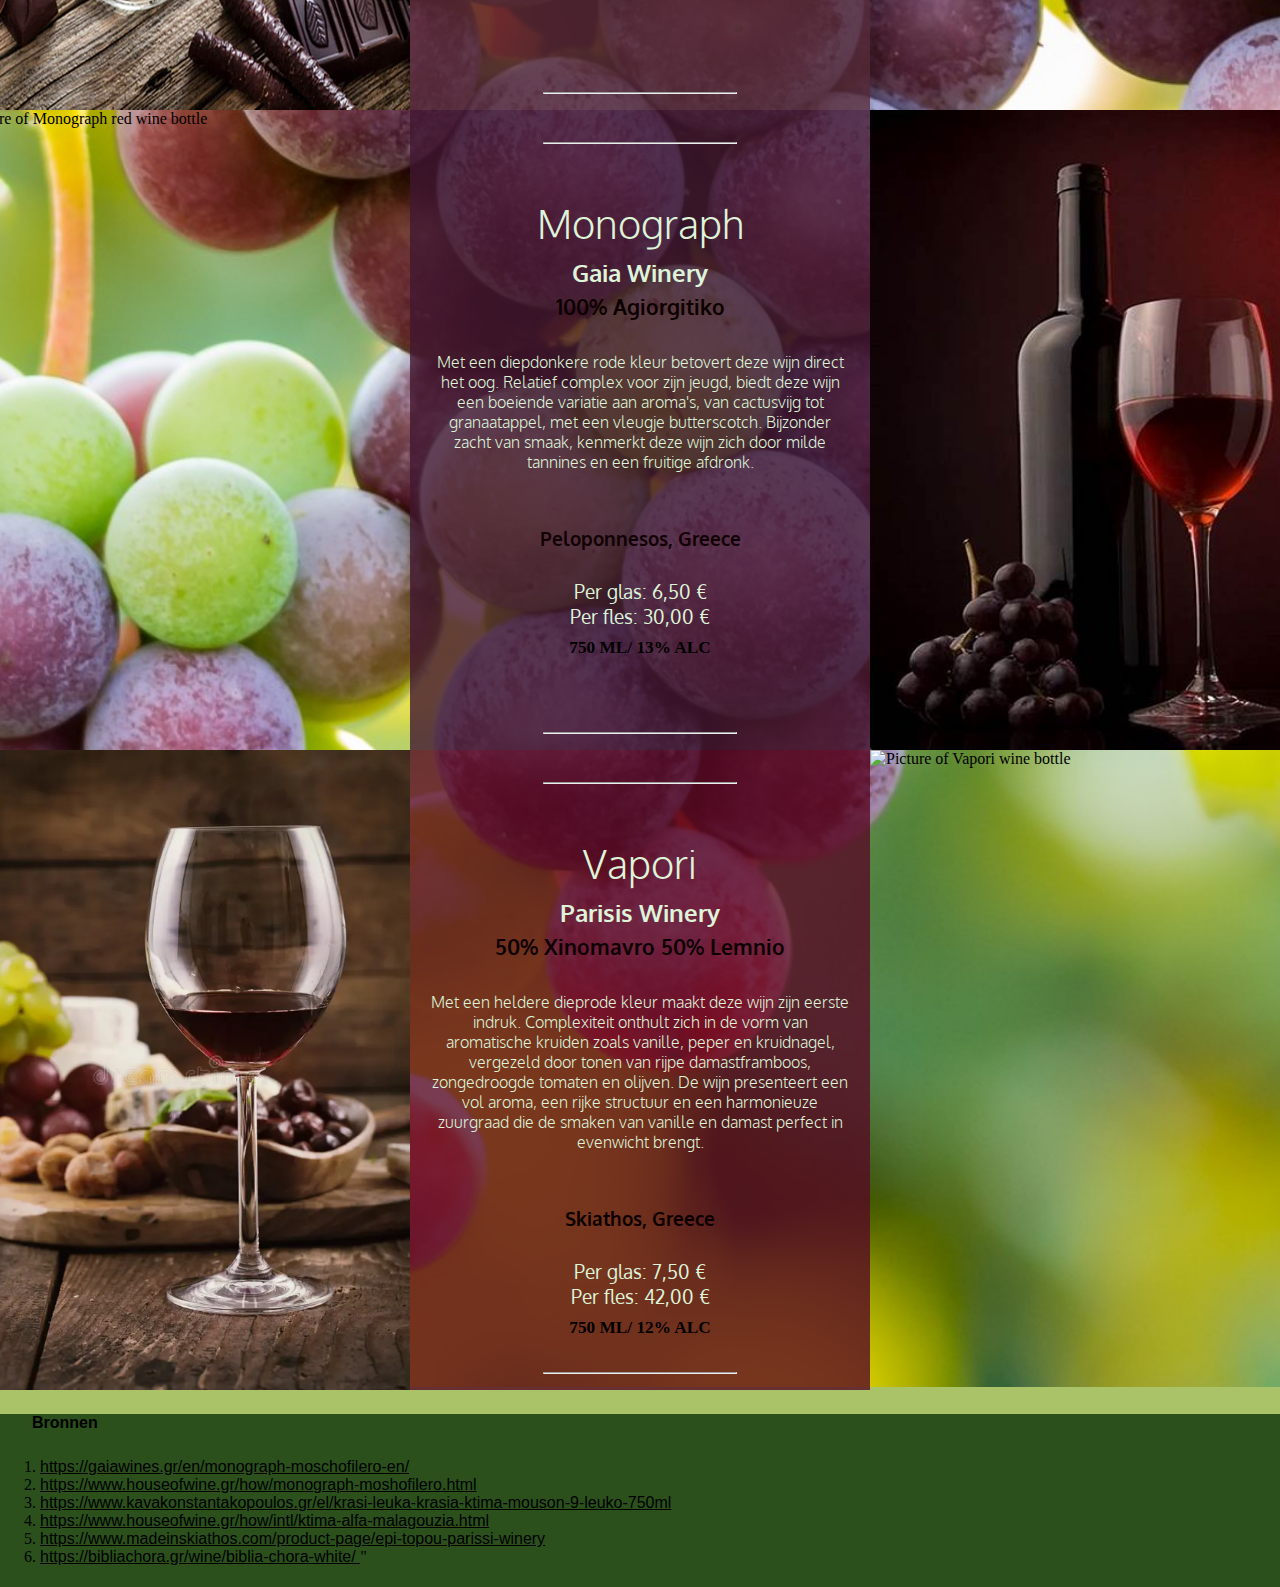
==== commit 2c5a235a: "Changes to heading and title el." ====
--- a/redwine.html
+++ b/redwine.html
@@ -4,7 +4,7 @@
 <head>
     <meta charset="UTF-8">
     <meta name="viewport" content="width=device-width, initial-scale=1.0">
-    <title>Het wijnplankje red wine list </title>
+    <title> Gallery Varsakis red wine list </title>
     <link rel="stylesheet" href="style.css">
     <link rel="preconnect" href="https://fonts.googleapis.com">
     <link rel="preconnect" href="https://fonts.gstatic.com" crossorigin>
@@ -21,7 +21,7 @@
         <section class="flex-container">
             <nav>
                 <ul>
-                    <li id="Home"> <a href="GalleryVarsakis.html"> Home </a> </li>
+                    <li id="Home"> <a href="index.html"> Home </a> </li>
                     <li id="winelist">Wine List:</li>
                     <li id="white"> <a href="whitewine.html"> White </a>
                     <li id="rosé"> <a href="Rozewine.html"> Rosé </a> </li>
@@ -30,9 +30,9 @@
             </nav>
         </section>
     </header>
-    <div id="border1">
+
         <h1> Gallery Varsakis </h1>
-    </div>
+  
     <main>
         <section class="Exis">
             <section class="backgroundcontainer">
--- a/style.css
+++ b/style.css
@@ -107,27 +107,17 @@
     text-shadow: 2px 2px 3px white;
 }
 
-#border1 {
-    display: flex; 
-    height: 48px;
+h1{
+    display: inline-block;
+    margin: 0;
+    font-family: 'Cinzel', serif;
+    font-size: 3em; 
+    margin: 0;
+    height: 1.1em;
     width: 100%;
     background-color: #AAC268;
     border: 2px solid #000000;
    text-align: center;
-   flex-wrap: wrap;
-   align-items: center;
-   justify-content: center;
-   justify-content: space-around;
-}
-h1{
-    display: inline-block;
-    margin: 0;
-    font-family: 'Cinzel', serif;
-    font-size: 3em; 
-    margin-bottom: 3px;
-    height: 0.9em;
-    padding-bottom: 20px;
-    margin: 0 0 8px 0;
 }
 
 .firstp {
@@ -136,7 +126,7 @@
     margin-top: 2.5em;
     font-weight: 400;
     font-family: 'Karla', serif;
-    font-size: 1.2em;
+    font-size: 1.4em;
 }
 
 .location1 { 
@@ -190,7 +180,7 @@
 .flexcontainer2 { 
     width: 920px;
     display: flex;
-    height: 1550px;
+    height: 1650px;
     background-color: #E8FBB0;
     margin: 0;
     flex-wrap: wrap;
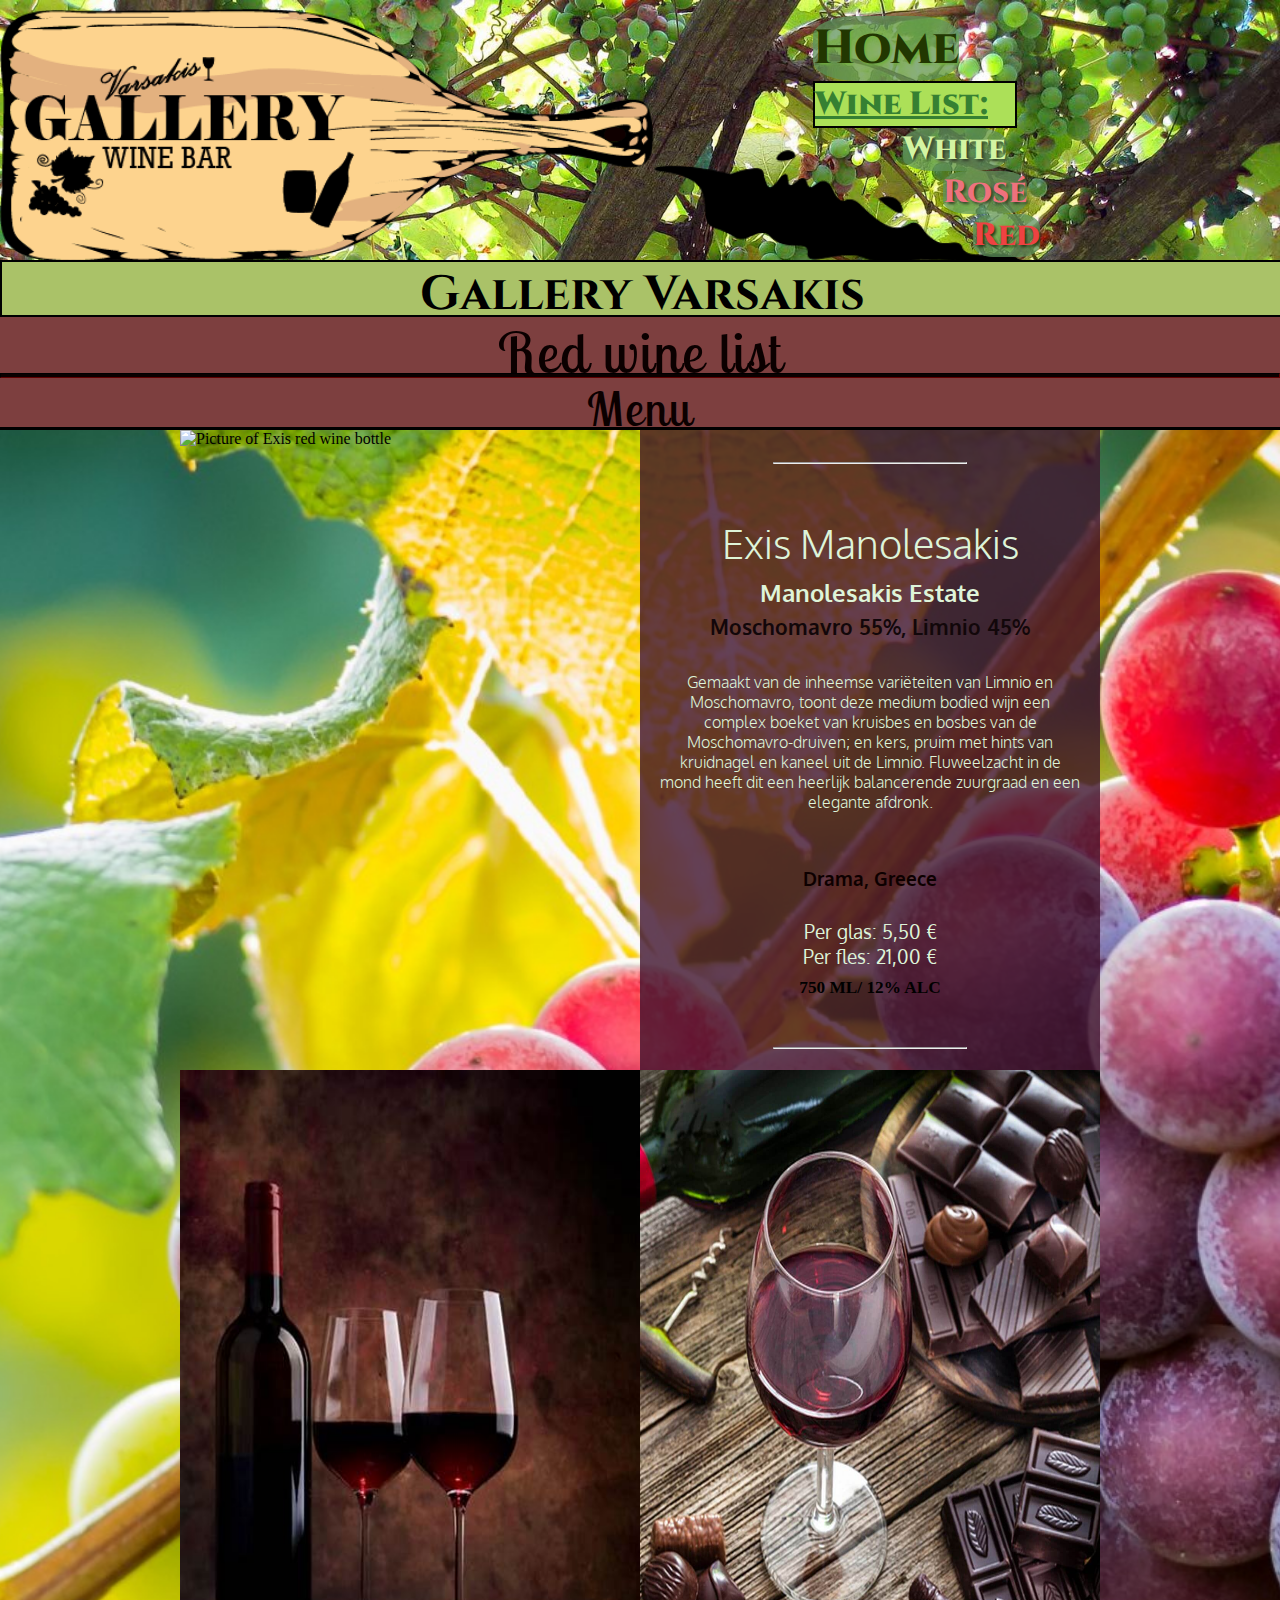
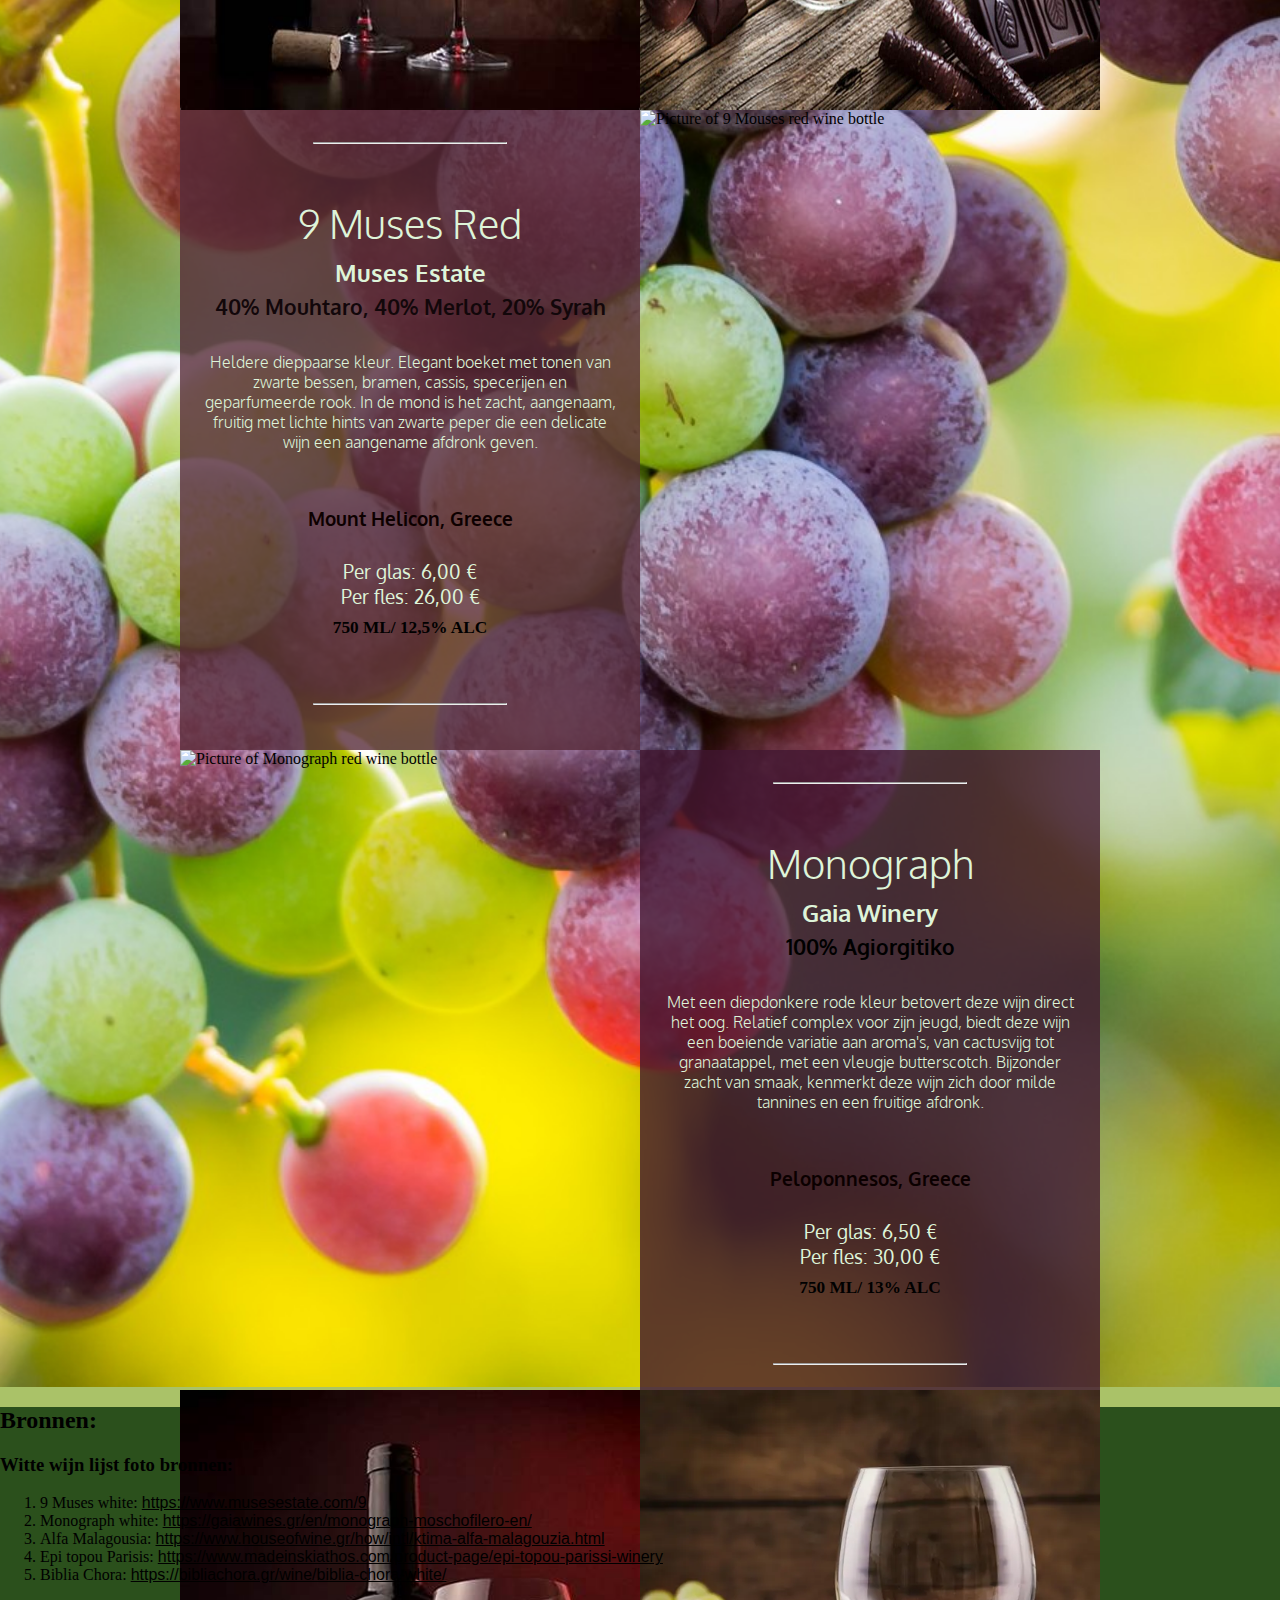
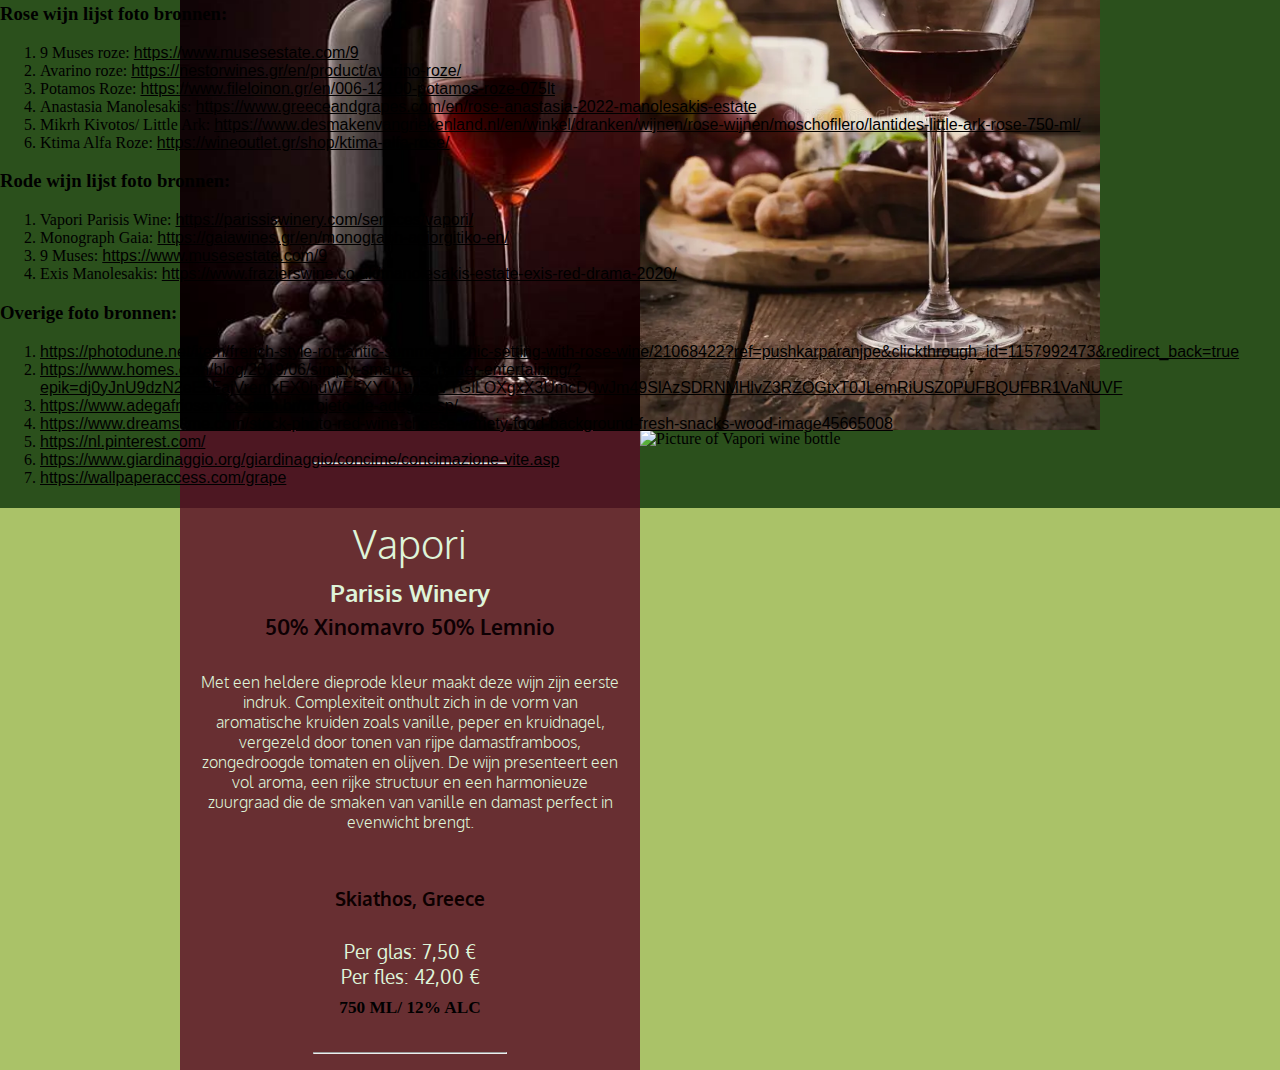
==== commit e746bbb5: "Multiple changes" ====
--- a/redwine.html
+++ b/redwine.html
@@ -31,8 +31,8 @@
         </section>
     </header>
 
-        <h1> Gallery Varsakis </h1>
-  
+    <h1> Gallery Varsakis </h1>
+
     <main>
         <section class="Exis">
             <section class="backgroundcontainer">
@@ -127,22 +127,76 @@
     </main>
 
     <footer>
-        <h5> Bronnen </h5>
-        <ol>
-            <li> <a href="https://gaiawines.gr/en/monograph-moschofilero-en/">
-                    https://gaiawines.gr/en/monograph-moschofilero-en/ </a> </li>
-            <li> <a href="https://www.houseofwine.gr/how/monograph-moshofilero.html">
-                    https://www.houseofwine.gr/how/monograph-moshofilero.html </a> </li>
-            <li> <a href="https://www.kavakonstantakopoulos.gr/el/krasi-leuka-krasia-ktima-mouson-9-leuko-750ml">
-                    https://www.kavakonstantakopoulos.gr/el/krasi-leuka-krasia-ktima-mouson-9-leuko-750ml </a></li>
-            <li> <a href="https://www.houseofwine.gr/how/intl/ktima-alfa-malagouzia.html">
-                    https://www.houseofwine.gr/how/intl/ktima-alfa-malagouzia.html</a></li>
-            <li> <a href="https://www.madeinskiathos.com/product-page/epi-topou-parissi-winery">
-                    https://www.madeinskiathos.com/product-page/epi-topou-parissi-winery </a> </li>
-            <li> <a href="https://bibliachora.gr/wine/biblia-chora-white/">https://bibliachora.gr/wine/biblia-chora-white/
-                </a>" </li>
-        </ol>
+        <h2> Bronnen: </h5>
+
+            <h3>Witte wijn lijst foto bronnen: </h3>
+            <ol>
+                <li> 9 Muses white: <a href="https://www.musesestate.com/9 ">
+                        https://www.musesestate.com/9 </a></li>
+                <li> Monograph white: <a href="https://gaiawines.gr/en/monograph-moschofilero-en/">
+                        https://gaiawines.gr/en/monograph-moschofilero-en/ </a> </li>
+                <li> Alfa Malagousia: <a href="https://www.houseofwine.gr/how/intl/ktima-alfa-malagouzia.html">
+                        https://www.houseofwine.gr/how/intl/ktima-alfa-malagouzia.html</a> </li>
+                <li> Epi topou Parisis: <a href="https://www.madeinskiathos.com/product-page/epi-topou-parissi-winery">
+                        https://www.madeinskiathos.com/product-page/epi-topou-parissi-winery </a> </li>
+                <li>Biblia Chora: <a
+                        href="https://bibliachora.gr/wine/biblia-chora-white/">https://bibliachora.gr/wine/biblia-chora-white/
+                    </a> </li>
+            </ol>
+            <h3>Rose wijn lijst foto bronnen: </h3>
+            <ol>
+                <li>9 Muses roze: <a href="https://www.musesestate.com/9 ">
+                        https://www.musesestate.com/9 </a></li>
+                <li> Avarino roze: <a href="https://nestorwines.gr/en/product/avarino-roze/">
+                        https://nestorwines.gr/en/product/avarino-roze/</a> </li>
+                <li> Potamos Roze: <a href="https://www.fileloinon.gr/en/006-12100-potamos-roze-075lt">
+                        https://www.fileloinon.gr/en/006-12100-potamos-roze-075lt</a> </li>
+                <li> Anastasia Manolesakis: <a
+                        href="https://www.greeceandgrapes.com/en/rose-anastasia-2022-manolesakis-estate">https://www.greeceandgrapes.com/en/rose-anastasia-2022-manolesakis-estate</a>
+                </li>
+                <li> Mikrh Kivotos/ Little Ark: <a
+                        href="https://www.desmakenvangriekenland.nl/en/winkel/dranken/wijnen/rose-wijnen/moschofilero/lantides-little-ark-rose-750-ml/">
+                        https://www.desmakenvangriekenland.nl/en/winkel/dranken/wijnen/rose-wijnen/moschofilero/lantides-little-ark-rose-750-ml/</a>
+                </li>
+                <li>Ktima Alfa Roze: <a
+                        href="https://wineoutlet.gr/shop/ktima-alfa-rose/">https://wineoutlet.gr/shop/ktima-alfa-rose/</a>
+                    </li>
+                </ol>
+                <h3>Rode wijn lijst foto bronnen: </h3> 
+                <ol>
+                    <li>Vapori Parisis Wine: <a href="https://parissiswinery.com/services/vapori/">
+                            https://parissiswinery.com/services/vapori/</a> </li>
+                    <li> Monograph Gaia: <a href="https://gaiawines.gr/en/monograph-agiorgitiko-en/ ">
+                            https://gaiawines.gr/en/monograph-agiorgitiko-en/ </a> </li>
+                    <li>9 Muses: <a href="https://www.musesestate.com/9 "> https://www.musesestate.com/9 </a> </li>
+                    <li> Exis Manolesakis: <a
+                            href="https://www.frazierswine.co.uk/manolesakis-estate-exis-red-drama-2020/ ">
+                            https://www.frazierswine.co.uk/manolesakis-estate-exis-red-drama-2020/ </a>
+                    </li>
+                </ol>
+                <h3>Overige foto bronnen: </h3>
+                <ol>
+                    <li> <a
+                            href="https://photodune.net/item/french-style-romantic-summer-picnic-setting-with-rose-wine/21068422?ref=pushkarparanjpe&clickthrough_id=1157992473&redirect_back=true">
+                            https://photodune.net/item/french-style-romantic-summer-picnic-setting-with-rose-wine/21068422?ref=pushkarparanjpe&clickthrough_id=1157992473&redirect_back=true</a>
+                    </li>
+                    <li> <a
+                            href="https://www.homes.com/blog/2019/06/simply-smarter-summer-entertaining/?epik=dj0yJnU9dzN2eE5FajVremxEX0huWE5XYU1uc3pVTGlLOXgxX3UmcD0wJm49SlAzSDRNMHlvZ3RZOGtxT0JLemRiUSZ0PUFBQUFBR1VaNUVF">
+                            https://www.homes.com/blog/2019/06/simply-smarter-summer-entertaining/?epik=dj0yJnU9dzN2eE5FajVremxEX0huWE5XYU1uc3pVTGlLOXgxX3UmcD0wJm49SlAzSDRNMHlvZ3RZOGtxT0JLemRiUSZ0PUFBQUFBR1VaNUVF</a>
+                    </li>
+                    <li> <a href="https://www.adegafrioservice.com.br/projeto-de-adegas-sp/">
+                            https://www.adegafrioservice.com.br/projeto-de-adegas-sp/</a></li>
+                    <li> <a
+                            href="https://www.dreamstime.com/stock-photo-red-wine-cheese-variety-food-background-fresh-snacks-wood-image45665008">
+                            https://www.dreamstime.com/stock-photo-red-wine-cheese-variety-food-background-fresh-snacks-wood-image45665008
+                        </a></li>
+                    <li> <a href="https://nl.pinterest.com/"> https://nl.pinterest.com/</a></li>
+                    <li> <a href="https://www.giardinaggio.org/giardinaggio/concime/concimazione-vite.asp">
+                            https://www.giardinaggio.org/giardinaggio/concime/concimazione-vite.asp</a> </li>
+                    <li> <a href="https://wallpaperaccess.com/grape"> https://wallpaperaccess.com/grape </a></li>
+                </ol>
     </footer>
+
 </body>
 
 </html>--- a/style.css
+++ b/style.css
@@ -1,5 +1,5 @@
-header{
-    background-image: url(images/backyard-grapevine.jpg) ;
+header {
+    background-image: url(images/backyard-grapevine.jpg);
     background-repeat: no-repeat;
     background-size: cover;
 }
@@ -11,32 +11,27 @@
     background-repeat: no-repeat;
     background-size: 1025px;
     height: 260px;
-    flex-direction: row; 
-  justify-content: flex-end;
-    flex-wrap: wrap; 
-padding: 0px;
-}
-
-nav ul{
-    list-style-type: none; 
-    padding-left: 0px; 
+    flex-direction: row;
+    justify-content: flex-end;
+    flex-wrap: wrap;
+    padding: 0px;
+}
+
+nav ul {
+    list-style-type: none;
+    padding-left: 0px;
     margin-right: 15em;
     margin-left: 10em;
 }
-body ul{
-    width: 200px;
-    height: 200px; 
-    display: flex;
-    flex-direction: column;
-}
+
 body {
     margin: 0px;
     background-color: #AAC268;
 }
 
 
-#Home a{
-    color: #223701; 
+#Home a {
+    color: #223701;
     background-color: #5f935cbc;
     font-family: 'Cinzel', serif;
     font-weight: 800;
@@ -51,6 +46,7 @@
 #Home a:hover {
     text-shadow: 2px 2px 3px white;
 }
+
 #winelist {
     color: #368032;
     font-family: 'Cinzel', serif;
@@ -58,12 +54,13 @@
     text-decoration: underline;
     font-size: 2em;
     margin-left: 0 30px 0 10px;
-    background-color: #ace058; 
+    background-color: #ace058;
     border: 2px black solid;
     width: 200px;
 
 }
-#white a{
+
+#white a {
     color: #d3f4a2;
     background-color: #5f935cbc;
     font-family: 'Cinzel', serif;
@@ -78,7 +75,8 @@
 #white a:hover {
     text-shadow: 2px 2px 3px white;
 }
-#rosé a{
+
+#rosé a {
     color: #f47380fa;
     background-color: #5f935cbc;
     font-family: 'Cinzel', serif;
@@ -89,35 +87,40 @@
     margin-left: 130px;
     border-radius: 30%;
 }
+
 #rosé a:hover {
     text-shadow: 2px 2px 3px white;
 
-}#red a{
+}
+
+#red a {
     color: #ee4242;
     background-color: #5f935cbc;
     font-family: 'Cinzel', serif;
     font-weight: 800;
-    text-shadow: 2px 2px 3px rgb(36, 54, 20);;
+    text-shadow: 2px 2px 3px rgb(36, 54, 20);
+    ;
     text-decoration: none;
     font-size: 2em;
     margin-left: 160px;
     border-radius: 30%;
 }
+
 #red a:hover {
     text-shadow: 2px 2px 3px white;
 }
 
-h1{
+h1 {
     display: inline-block;
     margin: 0;
     font-family: 'Cinzel', serif;
-    font-size: 3em; 
+    font-size: 3em;
     margin: 0;
     height: 1.1em;
     width: 100%;
     background-color: #AAC268;
     border: 2px solid #000000;
-   text-align: center;
+    text-align: center;
 }
 
 .firstp {
@@ -129,55 +132,61 @@
     font-size: 1.4em;
 }
 
-.location1 { 
+.location1 {
     height: 325px;
     border: 1px solid #000;
     margin-top: 5px;
     margin-bottom: 9px;
     align-self: center;
-} 
+}
+
 .location2 {
     height: 300px;
     border: 1px solid #000;
     margin: 1px 0;
     align-self: center;
 }
+
 .location3 {
     height: 636px;
     border: 1px solid #000;
-    margin-top: 6px; 
+    margin-top: 6px;
 }
 
 .location4 {
     height: 300px;
     border: 1px solid #000;
-    margin: 1px 0;   
-}
+    margin: 1px 0;
+}
+
 .location5 {
     height: 300px;
     border: 1px solid #000;
-    margin: 1px 0;  
-    margin-top: 5px;   
-}
+    margin: 1px 0;
+    margin-top: 5px;
+}
+
 .location6 {
     height: 610px;
     border: 1px solid #000;
     margin-bottom: 10px;
-} 
+}
+
 .location7 {
     height: 310px;
     border: 1px solid #000;
-    margin: 1px 0;  
-    
-}
+    margin: 1px 0;
+
+}
+
 .location8 {
     height: 290px;
     border: 1px solid #000;
-    margin: 1px 0;  
-    margin-top: 5px;  
-}
-
-.flexcontainer2 { 
+    margin: 1px 0;
+    margin-top: 5px;
+}
+
+.flexcontainer2 {
     width: 920px;
     display: flex;
     height: 1650px;
@@ -189,9 +198,9 @@
 }
 
 .container {
-    height: 1250px; 
+    height: 1250px;
     width: 920px;
-    display: flex; 
+    display: flex;
     flex-wrap: wrap;
     justify-content: space-evenly;
 }
@@ -209,11 +218,11 @@
 main {
     display: flex;
     height: auto;
-    background-image: url(images/R.jpg); 
+    background-image: url(images/R.jpg);
     background-repeat: no-repeat;
     background-size: cover;
     background-position: center;
-    flex-wrap: wrap; 
+    flex-wrap: wrap;
     justify-content: center;
 
 }
@@ -234,16 +243,17 @@
     padding-bottom: 5px;
 }
 
-h5 { 
+h5 {
     text-align: left;
     font-size: 1em;
     color: #000000;
     font-family: 'Franklin Gothic Medium', 'Arial Narrow', Arial, sans-serif;
-padding-left: 2em;
-}
-ol li a{
+    padding-left: 2em;
+}
+
+ol li a {
     color: #000000;
-font-family: 'Franklin Gothic Medium', 'Arial Narrow', Arial, sans-serif;
+    font-family: 'Franklin Gothic Medium', 'Arial Narrow', Arial, sans-serif;
 }
 
 /* White wine page */
@@ -254,13 +264,15 @@
     height: 110px;
     border-bottom: 3px black solid;
 }
+
 .Mosxofilero {
     display: flex;
-    flex-wrap: wrap; 
+    flex-wrap: wrap;
     width: 920px;
     height: 3314px;
     justify-content: flex-start;
 }
+
 .Mosxofilero h2 {
     color: #162203;
     text-align: center;
@@ -272,13 +284,14 @@
     padding: 0;
     height: 1em;
 }
+
 .header1 {
-background-color: #092a03;
-        height: 3px;
-        margin: 0;
-        padding: 0;
-        border-color: #0b0000;
-    } 
+    background-color: #092a03;
+    height: 3px;
+    margin: 0;
+    padding: 0;
+    border-color: #0b0000;
+}
 
 .Menu2 {
     color: #162203;
@@ -292,32 +305,37 @@
     height: 1.1em;
     padding: 0;
 }
+
 .Mosxofilero img {
     height: 40em;
     width: 460px;
 
 }
+
 .Mosxofilero img:nth-of-type(1) {
     height: 40em;
     width: 460px;
     border-top: 2px #162203 solid;
 }
+
 .containermon {
-  display: flex;
+    display: flex;
     background-color: #568246d8;
-    height: 40em; 
+    height: 40em;
     width: 460px;
     border-top: 2px #162203 solid;
-    justify-content: flex-start; 
+    justify-content: flex-start;
     flex-direction: column;
     align-items: center;
     gap: 1px;
     transition: all 900ms;
 }
+
 .containermon:hover {
     gap: 0;
 }
-.containermon:hover hr{
+
+.containermon:hover hr {
     margin-top: 4em;
     margin-bottom: 1em;
 }
@@ -334,6 +352,7 @@
     margin-bottom: 3em;
     transition: all 900ms;
 }
+
 .containermon hr:nth-of-type(2) {
     width: 12em;
     background-color: #deedc7;
@@ -341,62 +360,69 @@
     margin-top: 4em;
     transition: all 900ms;
 }
+
 .containermon h3 {
     font-size: 2.5em;
-    font-family: 'Oxygen', sans-serif; 
+    font-family: 'Oxygen', sans-serif;
     color: #def4d9;
     text-align: center;
     font-weight: 200;
     margin: 0 0 8px 0;
 }
+
 .containermon h4 {
     font-size: 1.3em;
-    font-family: 'Oxygen', sans-serif; 
+    font-family: 'Oxygen', sans-serif;
     color: #2d2a02;
     text-align: center;
     font-weight: 600;
     margin: 5px 0 5px 0;
 }
+
 .Gaia {
     font-size: 1.5em;
-    font-family: 'Oxygen', sans-serif; 
+    font-family: 'Oxygen', sans-serif;
     color: #def4d9;
     text-align: center;
     font-weight: 800;
     padding: 0;
-    margin: 0;}
+    margin: 0;
+}
 
 .containermon ul {
     font-size: 1.2em;
-    font-family: 'Oxygen', sans-serif; 
-    color: #def4d9;
-    text-align: center;
-    font-weight: 400;
-    padding: 0;
-    margin: 0;
-    list-style-type: none; 
-
-}
+    font-family: 'Oxygen', sans-serif;
+    color: #def4d9;
+    text-align: center;
+    font-weight: 400;
+    padding: 0;
+    margin: 0;
+    list-style-type: none;
+
+}
+
 .containermon p:nth-of-type(1) {
     font-size: 1em;
-    font-family: 'Oxygen', sans-serif; 
+    font-family: 'Oxygen', sans-serif;
     color: #def4d9;
     text-align: center;
     font-weight: 200;
     margin: 10px 20px;
 }
+
 .containermon p:nth-of-type(2) {
     font-size: 1.3em;
-    font-family: 'Oxygen', sans-serif; 
+    font-family: 'Oxygen', sans-serif;
     color: #2d2a02;
     text-align: center;
     font-weight: 700;
     padding: 8px;
 }
+
 .containermon li:nth-of-type(3) {
     color: black;
     text-align: center;
-    margin-top:  0.5em;
+    margin-top: 0.5em;
     font-size: 0.9em;
     font-family: 'Times New Roman', Times, serif;
     font-weight: 600;
@@ -406,18 +432,20 @@
 .containermus {
     display: flex;
     background-color: #7A6D3Dd8;
-    height: 40em; 
-    width: 460px;
-    justify-content: flex-start; 
+    height: 40em;
+    width: 460px;
+    justify-content: flex-start;
     flex-direction: column;
     align-items: center;
     gap: 1px;
     transition: all 900ms;
 }
+
 .containermus:hover {
     gap: 0;
 }
-.containermus:hover hr{
+
+.containermus:hover hr {
     margin-top: 4em;
     margin-bottom: 1em;
 }
@@ -434,6 +462,7 @@
     margin-bottom: 3em;
     transition: all 900ms;
 }
+
 .containermus hr:nth-of-type(2) {
     width: 12em;
     background-color: #deedc7;
@@ -441,61 +470,68 @@
     margin-top: 4em;
     transition: all 900ms;
 }
+
 .containermus h3 {
     font-size: 2.5em;
-    font-family: 'Oxygen', sans-serif; 
+    font-family: 'Oxygen', sans-serif;
     color: #def4d9;
     text-align: center;
     font-weight: 200;
     margin: 0 0 8px 0;
 }
+
 .containermus h4 {
     font-size: 1.1em;
-    font-family: 'Oxygen', sans-serif; 
+    font-family: 'Oxygen', sans-serif;
     color: #211f01;
     text-align: center;
     font-weight: 600;
     margin: 5px 0 5px 0;
 }
+
 .Muses {
     font-size: 1.5em;
-    font-family: 'Oxygen', sans-serif; 
+    font-family: 'Oxygen', sans-serif;
     color: #def4d9;
     text-align: center;
     font-weight: 800;
     padding: 0;
-    margin: 0;}
+    margin: 0;
+}
 
 .containermus ul {
     font-size: 1.2em;
-    font-family: 'Oxygen', sans-serif; 
-    color: #def4d9;
-    text-align: center;
-    font-weight: 400;
-    padding: 0;
-    margin: 0;
-    list-style-type: none; 
-}
+    font-family: 'Oxygen', sans-serif;
+    color: #def4d9;
+    text-align: center;
+    font-weight: 400;
+    padding: 0;
+    margin: 0;
+    list-style-type: none;
+}
+
 .containermus p:nth-of-type(1) {
     font-size: 1em;
-    font-family: 'Oxygen', sans-serif; 
+    font-family: 'Oxygen', sans-serif;
     color: #def4d9;
     text-align: center;
     font-weight: 200;
     margin: 10px 20px;
 }
+
 .containermus p:nth-of-type(2) {
     font-size: 1.3em;
-    font-family: 'Oxygen', sans-serif; 
+    font-family: 'Oxygen', sans-serif;
     color: #242101;
     text-align: center;
     font-weight: 700;
     padding: 8px;
 }
+
 .containermus li:nth-of-type(3) {
     color: black;
     text-align: center;
-    margin-top:  0.5em;
+    margin-top: 0.5em;
     font-size: 0.9em;
     font-family: 'Times New Roman', Times, serif;
     font-weight: 600;
@@ -504,18 +540,20 @@
 .containermal {
     display: flex;
     background-color: #57601Dd8;
-    height: 40em; 
-    width: 460px;
-    justify-content: flex-start; 
+    height: 40em;
+    width: 460px;
+    justify-content: flex-start;
     flex-direction: column;
     align-items: center;
     gap: 1px;
     transition: all 900ms;
 }
+
 .containermal:hover {
     gap: 0;
 }
-.containermal:hover hr{
+
+.containermal:hover hr {
     margin-top: 4em;
     margin-bottom: 1em;
 }
@@ -532,6 +570,7 @@
     margin-bottom: 3em;
     transition: all 900ms;
 }
+
 .containermal hr:nth-of-type(2) {
     width: 12em;
     background-color: #deedc7;
@@ -539,62 +578,69 @@
     margin-top: 4em;
     transition: all 900ms;
 }
+
 .containermal h3 {
     font-size: 2.5em;
-    font-family: 'Oxygen', sans-serif; 
+    font-family: 'Oxygen', sans-serif;
     color: #def4d9;
     text-align: center;
     font-weight: 200;
     margin: 5px 0 8px 0;
 }
+
 .containermal h4 {
     font-size: 1.4em;
-    font-family: 'Oxygen', sans-serif; 
+    font-family: 'Oxygen', sans-serif;
     color: #252302;
     text-align: center;
     font-weight: 700;
     margin: 5px 0 5px 0;
 }
+
 .Alfa {
     font-size: 1.5em;
-    font-family: 'Oxygen', sans-serif; 
+    font-family: 'Oxygen', sans-serif;
     color: #def4d9;
     text-align: center;
     font-weight: 800;
     padding: 0;
-    margin: 0;}
+    margin: 0;
+}
 
 .containermal ul {
     font-size: 1.2em;
-    font-family: 'Oxygen', sans-serif; 
-    color: #def4d9;
-    text-align: center;
-    font-weight: 400;
-    padding: 0;
-    margin: 0;
-    list-style-type: none; 
-
-}
+    font-family: 'Oxygen', sans-serif;
+    color: #def4d9;
+    text-align: center;
+    font-weight: 400;
+    padding: 0;
+    margin: 0;
+    list-style-type: none;
+
+}
+
 .containermal p:nth-of-type(1) {
     font-size: 1.em;
-    font-family: 'Oxygen', sans-serif; 
+    font-family: 'Oxygen', sans-serif;
     color: #def4d9;
     text-align: center;
     font-weight: 200;
     margin: 10px 20px;
 }
+
 .containermal p:nth-of-type(2) {
     font-size: 1.3em;
-    font-family: 'Oxygen', sans-serif; 
+    font-family: 'Oxygen', sans-serif;
     color: #191701;
     text-align: center;
     font-weight: 700;
     margin: 10px 20px;
 }
+
 .containermal li:nth-of-type(3) {
     color: black;
     text-align: center;
-    margin-top:  0.5em;
+    margin-top: 0.5em;
     font-size: 0.9em;
     font-family: 'Times New Roman', Times, serif;
     font-weight: 600;
@@ -603,18 +649,20 @@
 .containerepi {
     display: flex;
     background-color: #3B6549d8;
-    height: 40em; 
-    width: 460px;
-    justify-content: flex-start; 
+    height: 40em;
+    width: 460px;
+    justify-content: flex-start;
     flex-direction: column;
     align-items: center;
     gap: 1px;
     transition: all 900ms;
 }
+
 .containerepi:hover {
     gap: 0;
 }
-.containerepi:hover hr{
+
+.containerepi:hover hr {
     margin-top: 4em;
     margin-bottom: 1em;
 }
@@ -631,6 +679,7 @@
     margin-bottom: 3em;
     transition: all 900ms;
 }
+
 .containerepi hr:nth-of-type(2) {
     width: 12em;
     background-color: #deedc7;
@@ -638,9 +687,10 @@
     margin-top: 2.5em;
     transition: all 900ms;
 }
+
 .containerepi h3 {
     font-size: 2.5em;
-    font-family: 'Oxygen', sans-serif; 
+    font-family: 'Oxygen', sans-serif;
     color: #def4d9;
     text-align: center;
     font-weight: 200;
@@ -649,51 +699,56 @@
 
 .containerepi h4 {
     font-size: 1.3em;
-    font-family: 'Oxygen', sans-serif; 
+    font-family: 'Oxygen', sans-serif;
     color: #2d2a02;
     text-align: center;
     font-weight: 700;
     margin: 5px 0 5px 0;
 }
+
 .Parisis {
     font-size: 1.5em;
-    font-family: 'Oxygen', sans-serif; 
+    font-family: 'Oxygen', sans-serif;
     color: #def4d9;
     text-align: center;
     font-weight: 800;
     padding: 0;
-    margin: 0;}
+    margin: 0;
+}
 
 .containerepi ul {
     font-size: 1.2em;
-    font-family: 'Oxygen', sans-serif; 
-    color: #def4d9;
-    text-align: center;
-    font-weight: 400;
-    padding: 0;
-    margin: 0;
-    list-style-type: none; 
-}
+    font-family: 'Oxygen', sans-serif;
+    color: #def4d9;
+    text-align: center;
+    font-weight: 400;
+    padding: 0;
+    margin: 0;
+    list-style-type: none;
+}
+
 .containerepi p:nth-of-type(1) {
     font-size: 1em;
-    font-family: 'Oxygen', sans-serif; 
+    font-family: 'Oxygen', sans-serif;
     color: #def4d9;
     text-align: center;
     font-weight: 200;
     margin: 10px 20px;
 }
+
 .containerepi p:nth-of-type(2) {
     font-size: 1.3em;
-    font-family: 'Oxygen', sans-serif; 
+    font-family: 'Oxygen', sans-serif;
     color: #2d2a02;
     text-align: center;
     font-weight: 700;
     padding: 8px;
 }
+
 .containerepi li:nth-of-type(3) {
     color: black;
     text-align: center;
-    margin-top:  0.5em;
+    margin-top: 0.5em;
     font-size: 0.9em;
     font-family: 'Times New Roman', Times, serif;
     font-weight: 600;
@@ -702,18 +757,20 @@
 .containerviv {
     display: flex;
     background-color: #315259d8;
-    height: 40em; 
-    width: 460px;
-    justify-content: flex-start; 
+    height: 40em;
+    width: 460px;
+    justify-content: flex-start;
     flex-direction: column;
     align-items: center;
     gap: 1px;
     transition: all 900ms;
 }
+
 .containerviv:hover {
     gap: 0;
 }
-.containerviv:hover hr{
+
+.containerviv:hover hr {
     margin-top: 4em;
     margin-bottom: 1em;
 }
@@ -730,6 +787,7 @@
     margin-bottom: 3em;
     transition: all 900ms;
 }
+
 .containerviv hr:nth-of-type(2) {
     width: 12em;
     background-color: #deedc7;
@@ -737,61 +795,68 @@
     margin-top: 4em;
     transition: all 900ms;
 }
+
 .containerviv h3 {
     font-size: 2.5em;
-    font-family: 'Oxygen', sans-serif; 
+    font-family: 'Oxygen', sans-serif;
     color: #def4d9;
     text-align: center;
     font-weight: 200;
     margin: 5px 0 8px 0;
 }
+
 .containerviv h4 {
     font-size: 1.3em;
-    font-family: 'Oxygen', sans-serif; 
+    font-family: 'Oxygen', sans-serif;
     color: #211f02;
     text-align: center;
     font-weight: 700;
     margin: 5px 0 5px 0;
 }
+
 .Biblia {
     font-size: 1.5em;
-    font-family: 'Oxygen', sans-serif; 
+    font-family: 'Oxygen', sans-serif;
     color: #def4d9;
     text-align: center;
     font-weight: 800;
     padding: 0;
-    margin: 0;}
-
-.containerviv ul{
-    font-size: 1.2em;
-    font-family: 'Oxygen', sans-serif; 
-    color: #def4d9;
-    text-align: center;
-    font-weight: 400;
-    padding: 0;
-    margin: 0;
-    list-style-type: none; 
-}
+    margin: 0;
+}
+
+.containerviv ul {
+    font-size: 1.2em;
+    font-family: 'Oxygen', sans-serif;
+    color: #def4d9;
+    text-align: center;
+    font-weight: 400;
+    padding: 0;
+    margin: 0;
+    list-style-type: none;
+}
+
 .containerviv p:nth-of-type(1) {
     font-size: 1em;
-    font-family: 'Oxygen', sans-serif; 
+    font-family: 'Oxygen', sans-serif;
     color: #def4d9;
     text-align: center;
     font-weight: 200;
     margin: 10px 20px;
 }
+
 .containerviv p:nth-of-type(2) {
     font-size: 1.3em;
-    font-family: 'Oxygen', sans-serif; 
+    font-family: 'Oxygen', sans-serif;
     color: #211f02;
     text-align: center;
     font-weight: 700;
     padding: 8px;
 }
+
 .containerviv li:nth-of-type(3) {
     color: black;
     text-align: center;
-    margin-top:  0.5em;
+    margin-top: 0.5em;
     font-size: 0.9em;
     font-family: 'Times New Roman', Times, serif;
     font-weight: 600;
@@ -808,7 +873,7 @@
 
 .Avarinorosé {
     display: flex;
-    flex-wrap: wrap; 
+    flex-wrap: wrap;
     width: 920px;
     height: 3314px;
     justify-content: flex-start;
@@ -816,6 +881,7 @@
     align-items: flex-start;
     background-color: #dbb4c2d7;
 }
+
 .imgavarino {
     opacity: 0;
     transition: transform 900ms ease;
@@ -828,7 +894,8 @@
     opacity: 1;
     transform: translatex(460px);
 }
-.containerava:hover hr{
+
+.containerava:hover hr {
     margin-top: 4em;
     margin-bottom: 1em;
 }
@@ -841,11 +908,12 @@
 .containerava {
     display: inline-block;
     background-color: #ca687ab2;
-    height: 40em; 
+    height: 40em;
     width: 460px;
     position: relative;
 
 }
+
 .containerava hr {
     width: 12em;
     background-color: #deedc7;
@@ -853,6 +921,7 @@
     margin-bottom: 3em;
     transition: all 900ms;
 }
+
 .containerava hr:nth-of-type(2) {
     width: 12em;
     background-color: #deedc7;
@@ -860,6 +929,7 @@
     margin-top: 4em;
     transition: all 900ms;
 }
+
 .Avarinorosé h2 {
     color: #162203;
     text-align: center;
@@ -871,508 +941,17 @@
     padding: 0;
     height: 1em;
 }
+
 .header2 {
     background-color: #092a03;
-            height: 3px;
-            margin: 0;
-            padding: 0;
-            border-color: #0b0000;
-        } 
-    
-    .Menu3 {
-        color: #162203;
-        text-align: center;
-        font-family: 'Lobster Two', serif;
-        font-size: 3em;
-        margin-top: 0;
-        margin-bottom: 0;
-        letter-spacing: 2px;
-        font-weight: 400;
-        height: 1.1em;
-        padding: 0;
-    }
-
-.Avarinorosé img {
-height: 40em;
-    width: 460px;
-} 
-
-.containerava h3 {
-    font-size: 2.5em;
-    font-family: 'Oxygen', sans-serif; 
-    color: #def4d9;
-    text-align: center;
-    font-weight: 200;
-    margin: 5px 0 8px 0;
-}
-
-.containerava h4 {
-    font-size: 1.3em;
-    font-family: 'Oxygen', sans-serif; 
-    color: #413e1c;
-    text-align: center;
-    font-weight: 600;
-    margin: 5px 0 5px 0;
-}
-.Nestor {
-    font-size: 1.5em;
-    font-family: 'Oxygen', sans-serif; 
-    color: #def4d9;
-    text-align: center;
-    font-weight: 800;
-    padding: 0;
-    margin: 0;}
-
-.containerava h5 {
-    font-size: 1.3em;
-    font-family: 'Oxygen', sans-serif; 
-    color: #def4d9;
-    text-align: center;
-    font-weight: 200;
-    padding: 0;
-    margin: 0;
-}
-.containerava p:nth-of-type(1) {
-    font-size: 1em;
-    font-family: 'Oxygen', sans-serif; 
-    color: #def4d9;
-    text-align: center;
-    font-weight: 200;
-    padding: 10px 20px;
-}
-.containerava p:nth-of-type(2) {
-    font-size: 1.2em;
-    font-family: 'Oxygen', sans-serif; 
-    color: #2d2a02;
-    text-align: center;
-    font-weight: 200;
-    padding: 8px;
-}
-.containerava h6 {
-    text-align: center;
-    margin: 1em 0 0 0;
-    font-size: 0.8em;
-    color: #1b1b1b;
-}
-.img9musses {
-    opacity: 0;
-    transition: transform 900ms ease;
-    transition: all 900ms;
-    flex: 1;
-    position: absolute;
-}
-.container9mus:hover .img9musses {
-    opacity: 1;
-    transform: translatex(460px);
-}
-.container9mus:hover hr{
-    margin-top: 4em;
-    margin-bottom: 1em;
-}
-
-.container9mus:hover hr:nth-of-type(2) {
-    margin-top: 1em;
-    margin-bottom: 4em;
-}
-.container9mus {
-    display: inline-block;
-    background-color: #ac526db2;
-    height: 40em; 
-    width: 460px;
-}
-.container9mus hr {
-    width: 12em;
-    background-color: #deedc7;
-    margin-top: 2em;
-    margin-bottom: 3em;
-    transition: all 900ms;
-}
-.container9mus hr:nth-of-type(2) {
-    width: 12em;
-    background-color: #deedc7;
-    margin-bottom: 1em;
-    margin-top: 4em;
-    transition: all 900ms;
-}
-
-.container9mus h3 {
-    font-size: 2.5em;
-    font-family: 'Oxygen', sans-serif; 
-    color: #def4d9;
-    text-align: center;
-    font-weight: 200;
-    margin: 5px 0 8px 0;
-}
-.container9mus h4 {
-    font-size: 1.3em;
-    font-family: 'Oxygen', sans-serif; 
-    color: #413e1c;
-    text-align: center;
-    font-weight: 600;
-    margin: 5px 0 5px 0;
-}
-.Musess {
-    font-size: 1.5em;
-    font-family: 'Oxygen', sans-serif; 
-    color: #def4d9;
-    text-align: center;
-    font-weight: 800;
-    padding: 0;
-    margin: 0;}
-
-.container9mus h5 {
-    font-size: 1.3em;
-    font-family: 'Oxygen', sans-serif; 
-    color: #def4d9;
-    text-align: center;
-    font-weight: 200;
-    padding: 0;
-    margin: 0;
-}
-.container9mus p:nth-of-type(1) {
-    font-size: 1em;
-    font-family: 'Oxygen', sans-serif; 
-    color: #def4d9;
-    text-align: center;
-    font-weight: 200;
-    padding: 10px 20px;
-}
-.container9mus p:nth-of-type(2) {
-    font-size: 1.2em;
-    font-family: 'Oxygen', sans-serif; 
-    color: #2d2a02;
-    text-align: center;
-    font-weight: 200;
-    padding: 8px;
-}
-.container9mus h6 {
-    text-align: center;
-    margin: 1em 0 0 0;
-    font-size: 0.8em;
-    color: #1b1b1b;
-}
-
-.containerlil {
-    display: inline-block;
-    background-color: #af3c64b2;
-    height: 40em; 
-    width: 460px;
-}
-
-.imgmikrhkivwtos {
-    opacity: 0;
-    transition: transform 900ms ease;
-    transition: all 900ms;
-    flex: 1;
-    position: absolute;
-}
-
-.containerlil:hover .imgmikrhkivwtos {
-    opacity: 1;
-    transform: translatex(460px);
-}
-.containerlil:hover hr{
-    margin-top: 4em;
-    margin-bottom: 1em;
-}
-
-.containerlil:hover hr:nth-of-type(2) {
-    margin-top: 1em;
-    margin-bottom: 4em;
-}
-.containerlil hr {
-    width: 12em;
-    background-color: #deedc7;
-    margin-top: 2em;
-    margin-bottom: 3em;
-    transition: all 900ms;
-}
-.containerlil hr:nth-of-type(2) {
-    width: 12em;
-    background-color: #deedc7;
-    margin-bottom: 1em;
-    margin-top: 4em;
-    transition: all 900ms;
-}
-.containerlil h3 {
-    font-size: 2.5em;
-    font-family: 'Oxygen', sans-serif; 
-    color: #def4d9;
-    text-align: center;
-    font-weight: 200;
-    margin: 5px 0 8px 0;
-}
-
-.containerlil h4 {
-    font-size: 1.3em;
-    font-family: 'Oxygen', sans-serif; 
-    color: #312f15;
-    text-align: center;
-    font-weight: 600;
-    margin: 5px 0 5px 0;
-}
-.Lantidis {
-    font-size: 1.5em;
-    font-family: 'Oxygen', sans-serif; 
-    color: #def4d9;
-    text-align: center;
-    font-weight: 800;
-    padding: 0;
-    margin: 0;}
-
-.containerlil h5 {
-    font-size: 1.3em;
-    font-family: 'Oxygen', sans-serif; 
-    color: #def4d9;
-    text-align: center;
-    font-weight: 200;
-    padding: 0;
-    margin: 0;
-}
-.containerlil p:nth-of-type(1) {
-    font-size: 1em;
-    font-family: 'Oxygen', sans-serif; 
-    color: #def4d9;
-    text-align: center;
-    font-weight: 200;
-    padding: 10px 20px;;
-}
-.containerlil p:nth-of-type(2) {
-    font-size: 1.2em;
-    font-family: 'Oxygen', sans-serif; 
-    color: #2d2a02;
-    text-align: center;
-    font-weight: 200;
-    padding: 8px;
-}
-.containerlil h6 {
-    text-align: center;
-    margin: 1em 0 0 0;
-    font-size: 0.8em;
-    color: #1b1b1b;
-}
-
-.containerPot {
-    display: inline-block;
-    background-color: #812c50b2;
-    height: 40em; 
-    width: 460px;
-}
-.imgpotamos {
-    opacity: 0;
-    transition: transform 900ms ease;
-    transition: all 900ms;
-    flex: 1;
-    position: absolute;
-}
-.containerPot:hover .imgpotamos {
-    opacity: 1;
-    transform: translatex(460px);
-}
-.containerPot:hover hr{
-    margin-top: 4em;
-    margin-bottom: 1em;
-}
-
-.containerPot:hover hr:nth-of-type(2) {
-    margin-top: 1em;
-    margin-bottom: 4em;
-}
-.containerPot hr {
-    width: 12em;
-    background-color: #deedc7;
-    margin-top: 2em;
-    margin-bottom: 3em;
-    transition: all 900ms;
-}
-.containerPot hr:nth-of-type(2) {
-    width: 12em;
-    background-color: #deedc7;
-    margin-bottom: 1em;
-    margin-top: 4em;
-    transition: all 900ms;
-}
-.containerPot h3 {
-    font-size: 2.5em;
-    font-family: 'Oxygen', sans-serif; 
-    color: #def4d9;
-    text-align: center;
-    font-weight: 200;
-    margin: 5px 0 8px 0;
-}
-.containerPot h4 {
-    font-size: 1.3em;
-    font-family: 'Oxygen', sans-serif; 
-    color: #312f15;
-    text-align: center;
-    font-weight: 600;
-    margin: 5px 0 5px 0;
-}
-.Koniordos {
-    font-size: 1.5em;
-    font-family: 'Oxygen', sans-serif; 
-    color: #def4d9;
-    text-align: center;
-    font-weight: 800;
-    padding: 0;
-    margin: 0;}
-
-.containerPot h5 {
-    font-size: 1.3em;
-    font-family: 'Oxygen', sans-serif; 
-    color: #def4d9;
-    text-align: center;
-    font-weight: 200;
-    padding: 0;
-    margin: 0;
-}
-.containerPot p:nth-of-type(1) {
-    font-size: 1em;
-    font-family: 'Oxygen', sans-serif; 
-    color: #def4d9;
-    text-align: center;
-    font-weight: 200;
-    padding: 10px 20px;
-}
-.containerPot p:nth-of-type(2) {
-    font-size: 1.2em;
-    font-family: 'Oxygen', sans-serif; 
-    color: #2d2a02;
-    text-align: center;
-    font-weight: 200;
-    padding: 8px;
-}
-.containerPot h6 {
-    text-align: center;
-    margin: 1em 0 0 0;
-    font-size: 0.8em;
-    color: #1b1b1b;
-}
-
-.containerAna {
-    display: inline-block;
-    background-color: #621335b2;
-    height: 40em; 
-    width: 460px;
-}
-.imganastasia {
-    opacity: 0;
-    transition: transform 900ms ease;
-    transition: all 900ms;
-    flex: 1;
-    position: absolute;
-}
-
-.containerAna:hover .imganastasia {
-    opacity: 1;
-    transform: translatex(460px);
-}
-.containerAna:hover hr{
-    margin-top: 4em;
-    margin-bottom: 1em;
-}
-.containerAna:hover hr:nth-of-type(2) {
-    margin-top: 1em;
-    margin-bottom: 4em;
-}
-
-.containerAna hr {
-    width: 12em;
-    background-color: #deedc7;
-    margin-top: 2em;
-    margin-bottom: 3em;
-    transition: all 900ms;
-}
-.containerAna hr:nth-of-type(2) {
-    width: 12em;
-    background-color: #deedc7;
-    margin-bottom: 1em;
-    margin-top: 4em;
-    transition: all 900ms;
-}
-.containerAna h3 {
-    font-size: 2.5em;
-    font-family: 'Oxygen', sans-serif; 
-    color: #def4d9;
-    text-align: center;
-    font-weight: 200;
-    margin: 5px 0 8px 0;
-}
-
-.containerAna h4 {
-    font-size: 1.3em;
-    font-family: 'Oxygen', sans-serif; 
-    color: #312f15;
-    text-align: center;
-    font-weight: 600;
-    margin: 5px 0 5px 0;
-}
-.Manos {
-    font-size: 1.5em;
-    font-family: 'Oxygen', sans-serif; 
-    color: #def4d9;
-    text-align: center;
-    font-weight: 800;
-    padding: 0;
-    margin: 0;}
-
-.containerAna h5 {
-    font-size: 1.3em;
-    font-family: 'Oxygen', sans-serif; 
-    color: #def4d9;
-    text-align: center;
-    font-weight: 200;
-    padding: 0;
-    margin: 0;
-}
-.containerAna p:nth-of-type(1) {
-    font-size: 1em;
-    font-family: 'Oxygen', sans-serif; 
-    color: #def4d9;
-    text-align: center;
-    font-weight: 200;
-    padding: 10px 20px;
-}
-.containerAna p:nth-of-type(2) {
-    font-size: 1.2em;
-    font-family: 'Oxygen', sans-serif; 
-    color: #2d2a02;
-    text-align: center;
-    font-weight: 200;
-    padding: 8px;
-}
-.containerAna h6 {
-    text-align: center;
-    margin: 1em 0 0 0;
-    font-size: 0.8em;
-    color: #1b1b1b;
-}
-
-/*red wine page */
-.Exis {
-    display: flex;
-    flex-wrap: wrap; 
-    width: 1380px;
-    height: 2670px;
-    justify-content: flex-start;
-}
-.Exis img {
-    height: 40em;
-    width: 460px;
-}
-.Exis h2 {
-    color: #0b0000;
-    text-align: center;
-    font-size: 3.5em;
-    margin: 0;
-    font-family: 'Lobster Two', serif;
-    letter-spacing: 2px;
-    font-weight: 400;
-    padding: 0;
-    height: 1em;
-}
-.Exis .Menu1{
-    color: #0b0000;
+    height: 3px;
+    margin: 0;
+    padding: 0;
+    border-color: #0b0000;
+}
+
+.Menu3 {
+    color: #162203;
     text-align: center;
     font-family: 'Lobster Two', serif;
     font-size: 3em;
@@ -1381,31 +960,607 @@
     letter-spacing: 2px;
     font-weight: 400;
     height: 1.1em;
-    padding: 0;}
-
-    .Exis .hheader {
-        background-color: #0b0000;
-        height: 3px;
-        margin: 0;
-        padding: 0;
-        border-color: #0b0000;
-    }
+    padding: 0;
+}
+
+.Avarinorosé img {
+    height: 40em;
+    width: 460px;
+}
+
+.containerava h3 {
+    font-size: 2.5em;
+    font-family: 'Oxygen', sans-serif;
+    color: #def4d9;
+    text-align: center;
+    font-weight: 200;
+    margin: 5px 0 8px 0;
+}
+
+.containerava h4 {
+    font-size: 1.3em;
+    font-family: 'Oxygen', sans-serif;
+    color: #413e1c;
+    text-align: center;
+    font-weight: 600;
+    margin: 5px 0 5px 0;
+}
+
+.Nestor {
+    font-size: 1.5em;
+    font-family: 'Oxygen', sans-serif;
+    color: #def4d9;
+    text-align: center;
+    font-weight: 800;
+    padding: 0;
+    margin: 0;
+}
+
+.containerava ul {
+    display: inline-block;
+    font-size: 1.2em;
+    font-family: 'Oxygen', sans-serif;
+    color: #def4d9;
+    text-align: center;
+    font-weight: 400;
+    padding: 0;
+    margin: 0;
+    list-style-type: none;
+    height: 3em;
+    width: 460px;
+} 
+
+.containerava p:nth-of-type(1) {
+    font-size: 1em;
+    font-family: 'Oxygen', sans-serif;
+    color: #def4d9;
+    text-align: center;
+    font-weight: 200;
+    padding: 10px 20px;
+}
+
+.containerava p:nth-of-type(2) {
+    font-size: 1.2em;
+    font-family: 'Oxygen', sans-serif;
+    color: #2d2a02;
+    text-align: center;
+    font-weight: 200;
+    padding: 8px;
+}
+
+.containerava li:nth-of-type(3) {
+    color: rgb(34, 34, 34);
+    text-align: center;
+    margin-top: 0.5em;
+    font-size: 0.9em;
+    font-family: 'Times New Roman', Times, serif;
+    font-weight: 600;
+}
+
+.img9musses {
+    opacity: 0;
+    transition: transform 900ms ease;
+    transition: all 900ms;
+    flex: 1;
+    position: absolute;
+}
+
+.container9mus:hover .img9musses {
+    opacity: 1;
+    transform: translatex(460px);
+}
+
+.container9mus:hover hr {
+    margin-top: 4em;
+    margin-bottom: 1em;
+}
+
+.container9mus:hover hr:nth-of-type(2) {
+    margin-top: 1em;
+    margin-bottom: 4em;
+}
+
+.container9mus {
+    display: inline-block;
+    background-color: #ac526db2;
+    height: 40em;
+    width: 460px;
+}
+
+.container9mus hr {
+    width: 12em;
+    background-color: #deedc7;
+    margin-top: 2em;
+    margin-bottom: 3em;
+    transition: all 900ms;
+}
+
+.container9mus hr:nth-of-type(2) {
+    width: 12em;
+    background-color: #deedc7;
+    margin-bottom: 1em;
+    margin-top: 4em;
+    transition: all 900ms;
+}
+
+.container9mus h3 {
+    font-size: 2.5em;
+    font-family: 'Oxygen', sans-serif;
+    color: #def4d9;
+    text-align: center;
+    font-weight: 200;
+    margin: 5px 0 8px 0;
+}
+
+.container9mus h4 {
+    font-size: 1.3em;
+    font-family: 'Oxygen', sans-serif;
+    color: #413e1c;
+    text-align: center;
+    font-weight: 600;
+    margin: 5px 0 5px 0;
+}
+
+.Musess {
+    font-size: 1.5em;
+    font-family: 'Oxygen', sans-serif;
+    color: #def4d9;
+    text-align: center;
+    font-weight: 800;
+    padding: 0;
+    margin: 0;
+}
+
+.container9mus ul {
+    font-size: 1.2em;
+    font-family: 'Oxygen', sans-serif;
+    color: #def4d9;
+    text-align: center;
+    font-weight: 400;
+    padding: 0;
+    margin: 0;
+    list-style-type: none;
+    height: 4em;
+    width: 460px;
+} 
+
+
+.container9mus p:nth-of-type(1) {
+    font-size: 1em;
+    font-family: 'Oxygen', sans-serif;
+    color: #def4d9;
+    text-align: center;
+    font-weight: 200;
+    padding: 10px 20px;
+}
+
+.container9mus p:nth-of-type(2) {
+    font-size: 1.2em;
+    font-family: 'Oxygen', sans-serif;
+    color: #2d2a02;
+    text-align: center;
+    font-weight: 500;
+    padding: 8px;
+}
+
+.container9mus li:nth-of-type(3) {
+    color: rgb(34, 34, 34);
+    text-align: center;
+    margin-top: 0.5em;
+    font-size: 0.9em;
+    font-family: 'Times New Roman', Times, serif;
+    font-weight: 600;
+    
+}
+
+.containerlil {
+    display: inline-block;
+    background-color: #af3c64b2;
+    height: 40em;
+    width: 460px;
+}
+
+.imgmikrhkivwtos {
+    opacity: 0;
+    transition: transform 900ms ease;
+    transition: all 900ms;
+    flex: 1;
+    position: absolute;
+}
+
+.containerlil:hover .imgmikrhkivwtos {
+    opacity: 1;
+    transform: translatex(460px);
+}
+
+.containerlil:hover hr {
+    margin-top: 4em;
+    margin-bottom: 1em;
+}
+
+.containerlil:hover hr:nth-of-type(2) {
+    margin-top: 1em;
+    margin-bottom: 4em;
+}
+
+.containerlil hr {
+    width: 12em;
+    background-color: #deedc7;
+    margin-top: 2em;
+    margin-bottom: 3em;
+    transition: all 900ms;
+}
+
+.containerlil hr:nth-of-type(2) {
+    width: 12em;
+    background-color: #deedc7;
+    margin-bottom: 1em;
+    margin-top: 4em;
+    transition: all 900ms;
+}
+
+.containerlil h3 {
+    font-size: 2.5em;
+    font-family: 'Oxygen', sans-serif;
+    color: #def4d9;
+    text-align: center;
+    font-weight: 200;
+    margin: 5px 0 8px 0;
+}
+
+.containerlil h4 {
+    font-size: 1.3em;
+    font-family: 'Oxygen', sans-serif;
+    color: #312f15;
+    text-align: center;
+    font-weight: 600;
+    margin: 5px 0 5px 0;
+}
+
+.Lantidis {
+    font-size: 1.5em;
+    font-family: 'Oxygen', sans-serif;
+    color: #def4d9;
+    text-align: center;
+    font-weight: 800;
+    padding: 0;
+    margin: 0;
+}
+
+.containerlil ul {
+    font-size: 1.2em;
+    font-family: 'Oxygen', sans-serif;
+    color: #def4d9;
+    text-align: center;
+    font-weight: 400;
+    padding: 0;
+    margin: 0;
+    list-style-type: none;
+    height: 4em;
+    width: 460px;
+} 
+
+.containerlil p:nth-of-type(1) {
+    font-size: 1em;
+    font-family: 'Oxygen', sans-serif;
+    color: #def4d9;
+    text-align: center;
+    font-weight: 200;
+    padding: 10px 20px;
+    ;
+}
+
+.containerlil p:nth-of-type(2) {
+    font-size: 1.2em;
+    font-family: 'Oxygen', sans-serif;
+    color: #2d2a02;
+    text-align: center;
+    font-weight: 200;
+    padding: 8px;
+}
+
+.containerlil li:nth-of-type(3) {
+    color: rgb(34, 34, 34);
+    text-align: center;
+    margin-top: 0.5em;
+    font-size: 0.9em;
+    font-family: 'Times New Roman', Times, serif;
+    font-weight: 600;
+}
+
+.containerPot {
+    display: inline-block;
+    background-color: #812c50b2;
+    height: 40em;
+    width: 460px;
+}
+
+.imgpotamos {
+    opacity: 0;
+    transition: transform 900ms ease;
+    transition: all 900ms;
+    flex: 1;
+    position: absolute;
+}
+
+.containerPot:hover .imgpotamos {
+    opacity: 1;
+    transform: translatex(460px);
+}
+
+.containerPot:hover hr {
+    margin-top: 4em;
+    margin-bottom: 1em;
+}
+
+.containerPot:hover hr:nth-of-type(2) {
+    margin-top: 1em;
+    margin-bottom: 4em;
+}
+
+.containerPot hr {
+    width: 12em;
+    background-color: #deedc7;
+    margin-top: 2em;
+    margin-bottom: 3em;
+    transition: all 900ms;
+}
+
+.containerPot hr:nth-of-type(2) {
+    width: 12em;
+    background-color: #deedc7;
+    margin-bottom: 1em;
+    margin-top: 4em;
+    transition: all 900ms;
+}
+
+.containerPot h3 {
+    font-size: 2.5em;
+    font-family: 'Oxygen', sans-serif;
+    color: #def4d9;
+    text-align: center;
+    font-weight: 200;
+    margin: 5px 0 8px 0;
+}
+
+.containerPot h4 {
+    font-size: 1.3em;
+    font-family: 'Oxygen', sans-serif;
+    color: #312f15;
+    text-align: center;
+    font-weight: 600;
+    margin: 5px 0 5px 0;
+}
+
+.Koniordos {
+    font-size: 1.5em;
+    font-family: 'Oxygen', sans-serif;
+    color: #def4d9;
+    text-align: center;
+    font-weight: 800;
+    padding: 0;
+    margin: 0;
+}
+
+.containerPot ul {
+    font-size: 1.2em;
+    font-family: 'Oxygen', sans-serif;
+    color: #def4d9;
+    text-align: center;
+    font-weight: 400;
+    padding: 0;
+    margin: 0;
+    list-style-type: none;
+    height: 5em;
+    width: 460px;
+} 
+
+.containerPot p:nth-of-type(1) {
+    font-size: 1em;
+    font-family: 'Oxygen', sans-serif;
+    color: #def4d9;
+    text-align: center;
+    font-weight: 200;
+    padding: 10px 20px;
+}
+
+.containerPot p:nth-of-type(2) {
+    font-size: 1.2em;
+    font-family: 'Oxygen', sans-serif;
+    color: #2d2a02;
+    text-align: center;
+    font-weight: 600;
+    padding: 8px;
+}
+
+.containerPot li:nth-of-type(3) {
+    color: rgb(34, 34, 34);
+    text-align: center;
+    margin-top: 0.5em;
+    font-size: 0.9em;
+    font-family: 'Times New Roman', Times, serif;
+    font-weight: 600;
+}
+
+.containerAna {
+    display: inline-block;
+    background-color: #621335b2;
+    height: 40em;
+    width: 460px;
+}
+
+.imganastasia {
+    opacity: 0;
+    transition: transform 900ms ease;
+    transition: all 900ms;
+    flex: 1;
+    position: absolute;
+}
+
+.containerAna:hover .imganastasia {
+    opacity: 1;
+    transform: translatex(460px);
+}
+
+.containerAna:hover hr {
+    margin-top: 4em;
+    margin-bottom: 1em;
+}
+
+.containerAna:hover hr:nth-of-type(2) {
+    margin-top: 1em;
+    margin-bottom: 4em;
+}
+
+.containerAna hr {
+    width: 12em;
+    background-color: #deedc7;
+    margin-top: 2em;
+    margin-bottom: 3em;
+    transition: all 900ms;
+}
+
+.containerAna hr:nth-of-type(2) {
+    width: 12em;
+    background-color: #deedc7;
+    margin-bottom: 1em;
+    margin-top: 4em;
+    transition: all 900ms;
+}
+
+.containerAna h3 {
+    font-size: 2.5em;
+    font-family: 'Oxygen', sans-serif;
+    color: #def4d9;
+    text-align: center;
+    font-weight: 200;
+    margin: 5px 0 8px 0;
+}
+
+.containerAna h4 {
+    font-size: 1.3em;
+    font-family: 'Oxygen', sans-serif;
+    color: #312f15;
+    text-align: center;
+    font-weight: 600;
+    margin: 5px 0 5px 0;
+}
+
+.Manos {
+    font-size: 1.5em;
+    font-family: 'Oxygen', sans-serif;
+    color: #def4d9;
+    text-align: center;
+    font-weight: 800;
+    padding: 0;
+    margin: 0;
+}
+
+.containerAna ul {
+    font-size: 1.2em;
+    font-family: 'Oxygen', sans-serif;
+    color: #def4d9;
+    text-align: center;
+    font-weight: 400;
+    padding: 0;
+    margin: 0;
+    list-style-type: none;
+    height: 5em;
+    width: 460px;
+} 
+
+.containerAna p:nth-of-type(1) {
+    font-size: 1em;
+    font-family: 'Oxygen', sans-serif;
+    color: #def4d9;
+    text-align: center;
+    font-weight: 200;
+    padding: 10px 20px;
+}
+
+.containerAna p:nth-of-type(2) {
+    font-size: 1.2em;
+    font-family: 'Oxygen', sans-serif;
+    color: #2d2a02;
+    text-align: center;
+    font-weight: 600;
+    padding: 8px;
+}
+
+.containerAna li:nth-of-type(3) {
+    color: rgb(24, 24, 24);
+    text-align: center;
+    margin-top: 0.5em;
+    font-size: 0.9em;
+    font-family: 'Times New Roman', Times, serif;
+    font-weight: 600;
+}
+
+/*red wine page */
+.Exis {
+    display: flex;
+    flex-wrap: wrap;
+    width: 1380px;
+    height: 2670px;
+    justify-content: center;
+    flex: 1;
+}
+
+.Exis img {
+    height: 40em;
+    width: 460px;
+}
+
+.Exis h2 {
+    color: #0b0000;
+    text-align: center;
+    font-size: 3.5em;
+    margin: 0;
+    font-family: 'Lobster Two', serif;
+    letter-spacing: 2px;
+    font-weight: 400;
+    padding: 0;
+    height: 1em;
+}
+
+.Exis .Menu1 {
+    color: #0b0000;
+    text-align: center;
+    font-family: 'Lobster Two', serif;
+    font-size: 3em;
+    margin-top: 0;
+    margin-bottom: 0;
+    letter-spacing: 2px;
+    font-weight: 400;
+    height: 1.1em;
+    padding: 0;
+}
+
+.Exis .hheader {
+    background-color: #0b0000;
+    height: 3px;
+    margin: 0;
+    padding: 0;
+    border-color: #0b0000;
+}
 
 .containerexi {
     display: flex;
     background-color: #3d122ccb;
-    height: 40em; 
-    width: 460px;
-    justify-content: flex-start; 
+    height: 40em;
+    width: 460px;
+    justify-content: flex-start;
     flex-direction: column;
     align-items: center;
     gap: 1px;
     transition: all 900ms;
 }
+
 .containerexi:hover {
     gap: 0;
 }
-.containerexi:hover hr{
+
+.containerexi:hover hr {
     margin-top: 4em;
     margin-bottom: 1em;
 }
@@ -1422,6 +1577,7 @@
     margin-bottom: 3em;
     transition: all 900ms;
 }
+
 .containerexi hr:nth-of-type(2) {
     width: 12em;
     background-color: #deedc7;
@@ -1429,62 +1585,69 @@
     margin-top: 3em;
     transition: all 900ms;
 }
+
 .containerexi h3 {
     font-size: 2.5em;
-    font-family: 'Oxygen', sans-serif; 
+    font-family: 'Oxygen', sans-serif;
     color: #def4d9;
     text-align: center;
     font-weight: 200;
     margin: 5px 0 8px 0;
 }
+
 .containerexi h4 {
     font-size: 1.3em;
-    font-family: 'Oxygen', sans-serif; 
+    font-family: 'Oxygen', sans-serif;
     color: #12070a;
     text-align: center;
     font-weight: 600;
     margin: 5px 0 5px 0;
 }
+
 .Manole {
     font-size: 1.5em;
-    font-family: 'Oxygen', sans-serif; 
+    font-family: 'Oxygen', sans-serif;
     color: #def4d9;
     text-align: center;
     font-weight: 800;
     padding: 0;
-    margin: 0;}
-
-    .containerexi ul {
-        font-size: 1.2em;
-        font-family: 'Oxygen', sans-serif; 
-        color: #def4d9;
-        text-align: center;
-        font-weight: 400;
-        padding: 0;
-        margin: 0;
-        list-style-type: none; 
-    
-    }
+    margin: 0;
+}
+
+.containerexi ul {
+    font-size: 1.2em;
+    font-family: 'Oxygen', sans-serif;
+    color: #def4d9;
+    text-align: center;
+    font-weight: 400;
+    padding: 0;
+    margin: 0;
+    list-style-type: none;
+
+}
+
 .containerexi p:nth-of-type(1) {
     font-size: 1em;
-    font-family: 'Oxygen', sans-serif; 
+    font-family: 'Oxygen', sans-serif;
     color: #def4d9;
     text-align: center;
     font-weight: 200;
     padding: 10px 20px;
 }
+
 .containerexi p:nth-of-type(2) {
     font-size: 1.2em;
-    font-family: 'Oxygen', sans-serif; 
+    font-family: 'Oxygen', sans-serif;
     color: #0d0000;
     text-align: center;
     font-weight: 700;
     padding: 8px;
 }
+
 .containerexi li:nth-of-type(3) {
     color: black;
     text-align: center;
-    margin-top:  0.5em;
+    margin-top: 0.5em;
     font-size: 0.9em;
     font-family: 'Times New Roman', Times, serif;
     font-weight: 600;
@@ -1494,18 +1657,20 @@
 .container9muss {
     display: flex;
     background-color: #572B38cb;
-    height: 40em; 
-    width: 460px;
-    justify-content: flex-start; 
+    height: 40em;
+    width: 460px;
+    justify-content: flex-start;
     flex-direction: column;
     align-items: center;
     gap: 1px;
     transition: all 900ms;
 }
+
 .container9muss:hover {
     gap: 0;
 }
-.container9muss:hover hr{
+
+.container9muss:hover hr {
     margin-top: 4em;
     margin-bottom: 1em;
 }
@@ -1522,6 +1687,7 @@
     margin-bottom: 3em;
     transition: all 900ms;
 }
+
 .container9muss hr:nth-of-type(2) {
     width: 12em;
     background-color: #deedc7;
@@ -1529,17 +1695,19 @@
     margin-top: 4em;
     transition: all 900ms;
 }
+
 .container9muss h3 {
     font-size: 2.5em;
-    font-family: 'Oxygen', sans-serif; 
+    font-family: 'Oxygen', sans-serif;
     color: #def4d9;
     text-align: center;
     font-weight: 200;
     margin: 5px 0 8px 0;
 }
+
 .container9muss h4 {
     font-size: 1.3em;
-    font-family: 'Oxygen', sans-serif; 
+    font-family: 'Oxygen', sans-serif;
     color: #12070a;
     text-align: center;
     font-weight: 600;
@@ -1548,35 +1716,38 @@
 
 .container9muss ul {
     font-size: 1.2em;
-    font-family: 'Oxygen', sans-serif; 
-    color: #def4d9;
-    text-align: center;
-    font-weight: 400;
-    padding: 0;
-    margin: 0;
-    list-style-type: none; 
-
-}
+    font-family: 'Oxygen', sans-serif;
+    color: #def4d9;
+    text-align: center;
+    font-weight: 400;
+    padding: 0;
+    margin: 0;
+    list-style-type: none;
+
+}
+
 .container9muss p:nth-of-type(1) {
     font-size: 1em;
-    font-family: 'Oxygen', sans-serif; 
+    font-family: 'Oxygen', sans-serif;
     color: #def4d9;
     text-align: center;
     font-weight: 200;
     padding: 10px 20px;
 }
+
 .container9muss p:nth-of-type(2) {
     font-size: 1.2em;
-    font-family: 'Oxygen', sans-serif; 
+    font-family: 'Oxygen', sans-serif;
     color: #0d0000;
     text-align: center;
     font-weight: 700;
     padding: 8px;
 }
+
 .container9muss li:nth-of-type(3) {
     color: black;
     text-align: center;
-    margin-top:  0.5em;
+    margin-top: 0.5em;
     font-size: 0.9em;
     font-family: 'Times New Roman', Times, serif;
     font-weight: 600;
@@ -1586,18 +1757,20 @@
 .containerMon {
     display: flex;
     background-color: #411731cb;
-    height: 40em; 
-    width: 460px;
-    justify-content: flex-start; 
+    height: 40em;
+    width: 460px;
+    justify-content: flex-start;
     flex-direction: column;
     align-items: center;
     gap: 1px;
     transition: all 900ms;
 }
+
 .containerMon:hover {
     gap: 0;
 }
-.containerMon:hover hr{
+
+.containerMon:hover hr {
     margin-top: 4em;
     margin-bottom: 1em;
 }
@@ -1614,6 +1787,7 @@
     margin-bottom: 3em;
     transition: all 900ms;
 }
+
 .containerMon hr:nth-of-type(2) {
     width: 12em;
     background-color: #deedc7;
@@ -1621,18 +1795,20 @@
     margin-top: 4em;
     transition: all 900ms;
 }
+
 .containerMon h3 {
     font-size: 2.5em;
-    font-family: 'Oxygen', sans-serif; 
+    font-family: 'Oxygen', sans-serif;
     color: #def4d9;
     text-align: center;
     font-weight: 200;
     margin: 5px 0 8px 0;
 }
+
 .containerMon h4 {
     font-size: 1.3em;
-    font-family: 'Oxygen', sans-serif; 
-    color: #0d0000;
+    font-family: 'Oxygen', sans-serif;
+    color: #000000;
     text-align: center;
     font-weight: 800;
     margin: 5px 0 5px 0;
@@ -1640,35 +1816,37 @@
 
 .containerMon ul {
     font-size: 1.2em;
-    font-family: 'Oxygen', sans-serif; 
-    color: #def4d9;
-    text-align: center;
-    font-weight: 400;
-    padding: 0;
-    margin: 0;
-    list-style-type: none; 
+    font-family: 'Oxygen', sans-serif;
+    color: #def4d9;
+    text-align: center;
+    font-weight: 400;
+    padding: 0;
+    margin: 0;
+    list-style-type: none;
 }
 
 .containerMon p:nth-of-type(1) {
     font-size: 1em;
-    font-family: 'Oxygen', sans-serif; 
+    font-family: 'Oxygen', sans-serif;
     color: #def4d9;
     text-align: center;
     font-weight: 200;
     padding: 10px 20px;
 }
+
 .containerMon p:nth-of-type(2) {
     font-size: 1.2em;
-    font-family: 'Oxygen', sans-serif; 
-    color: #110205;
+    font-family: 'Oxygen', sans-serif;
+    color: #0b0000;
     text-align: center;
     font-weight: 800;
     padding: 8px;
 }
+
 .containerMon li:nth-of-type(3) {
     color: black;
     text-align: center;
-    margin-top:  0.5em;
+    margin-top: 0.5em;
     font-size: 0.9em;
     font-family: 'Times New Roman', Times, serif;
     font-weight: 600;
@@ -1677,18 +1855,20 @@
 .containerVap {
     display: flex;
     background-color: #570924cb;
-    height: 40em; 
-    width: 460px;
-    justify-content: flex-start; 
+    height: 40em;
+    width: 460px;
+    justify-content: flex-start;
     flex-direction: column;
     align-items: center;
     gap: 1px;
     transition: all 900ms;
 }
+
 .containerVap:hover {
     gap: 0;
 }
-.containerVap:hover hr{
+
+.containerVap:hover hr {
     margin-top: 4em;
     margin-bottom: 1em;
 }
@@ -1705,6 +1885,7 @@
     margin-bottom: 3em;
     transition: all 900ms;
 }
+
 .containerVap hr:nth-of-type(2) {
     width: 12em;
     background-color: #deedc7;
@@ -1712,17 +1893,19 @@
     margin-top: 2.1em;
     transition: all 900ms;
 }
+
 .containerVap h3 {
     font-size: 2.5em;
-    font-family: 'Oxygen', sans-serif; 
+    font-family: 'Oxygen', sans-serif;
     color: #def4d9;
     text-align: center;
     font-weight: 200;
     margin: 5px 0 8px 0;
 }
+
 .containerVap h4 {
     font-size: 1.3em;
-    font-family: 'Oxygen', sans-serif; 
+    font-family: 'Oxygen', sans-serif;
     color: #0d0003;
     text-align: center;
     font-weight: 600;
@@ -1731,35 +1914,38 @@
 
 .containerVap ul {
     font-size: 1.2em;
-    font-family: 'Oxygen', sans-serif; 
-    color: #def4d9;
-    text-align: center;
-    font-weight: 400;
-    padding: 0;
-    margin: 0;
-    list-style-type: none; 
-
-}
+    font-family: 'Oxygen', sans-serif;
+    color: #def4d9;
+    text-align: center;
+    font-weight: 400;
+    padding: 0;
+    margin: 0;
+    list-style-type: none;
+
+}
+
 .containerVap p:nth-of-type(1) {
     font-size: 1em;
-    font-family: 'Oxygen', sans-serif; 
+    font-family: 'Oxygen', sans-serif;
     color: #def4d9;
     text-align: center;
     font-weight: 200;
     padding: 10px 20px;
 }
+
 .containerVap p:nth-of-type(2) {
     font-size: 1.2em;
-    font-family: 'Oxygen', sans-serif; 
+    font-family: 'Oxygen', sans-serif;
     color: #0d0000;
     text-align: center;
     font-weight: 700;
     padding: 8px;
 }
+
 .containerVap li:nth-of-type(3) {
     color: black;
     text-align: center;
-    margin-top:  0.5em;
+    margin-top: 0.5em;
     font-size: 0.9em;
     font-family: 'Times New Roman', Times, serif;
     font-weight: 600;
@@ -1771,4 +1957,12 @@
     background-color: rgb(125, 63, 63);
     height: 110px;
     border-bottom: 3px black solid;
+}
+.Exis {
+    display: flex;
+    flex-wrap: wrap;
+    width: 60%;
+    height: 2670px;
+    justify-content: center;
+    flex: 1;
 }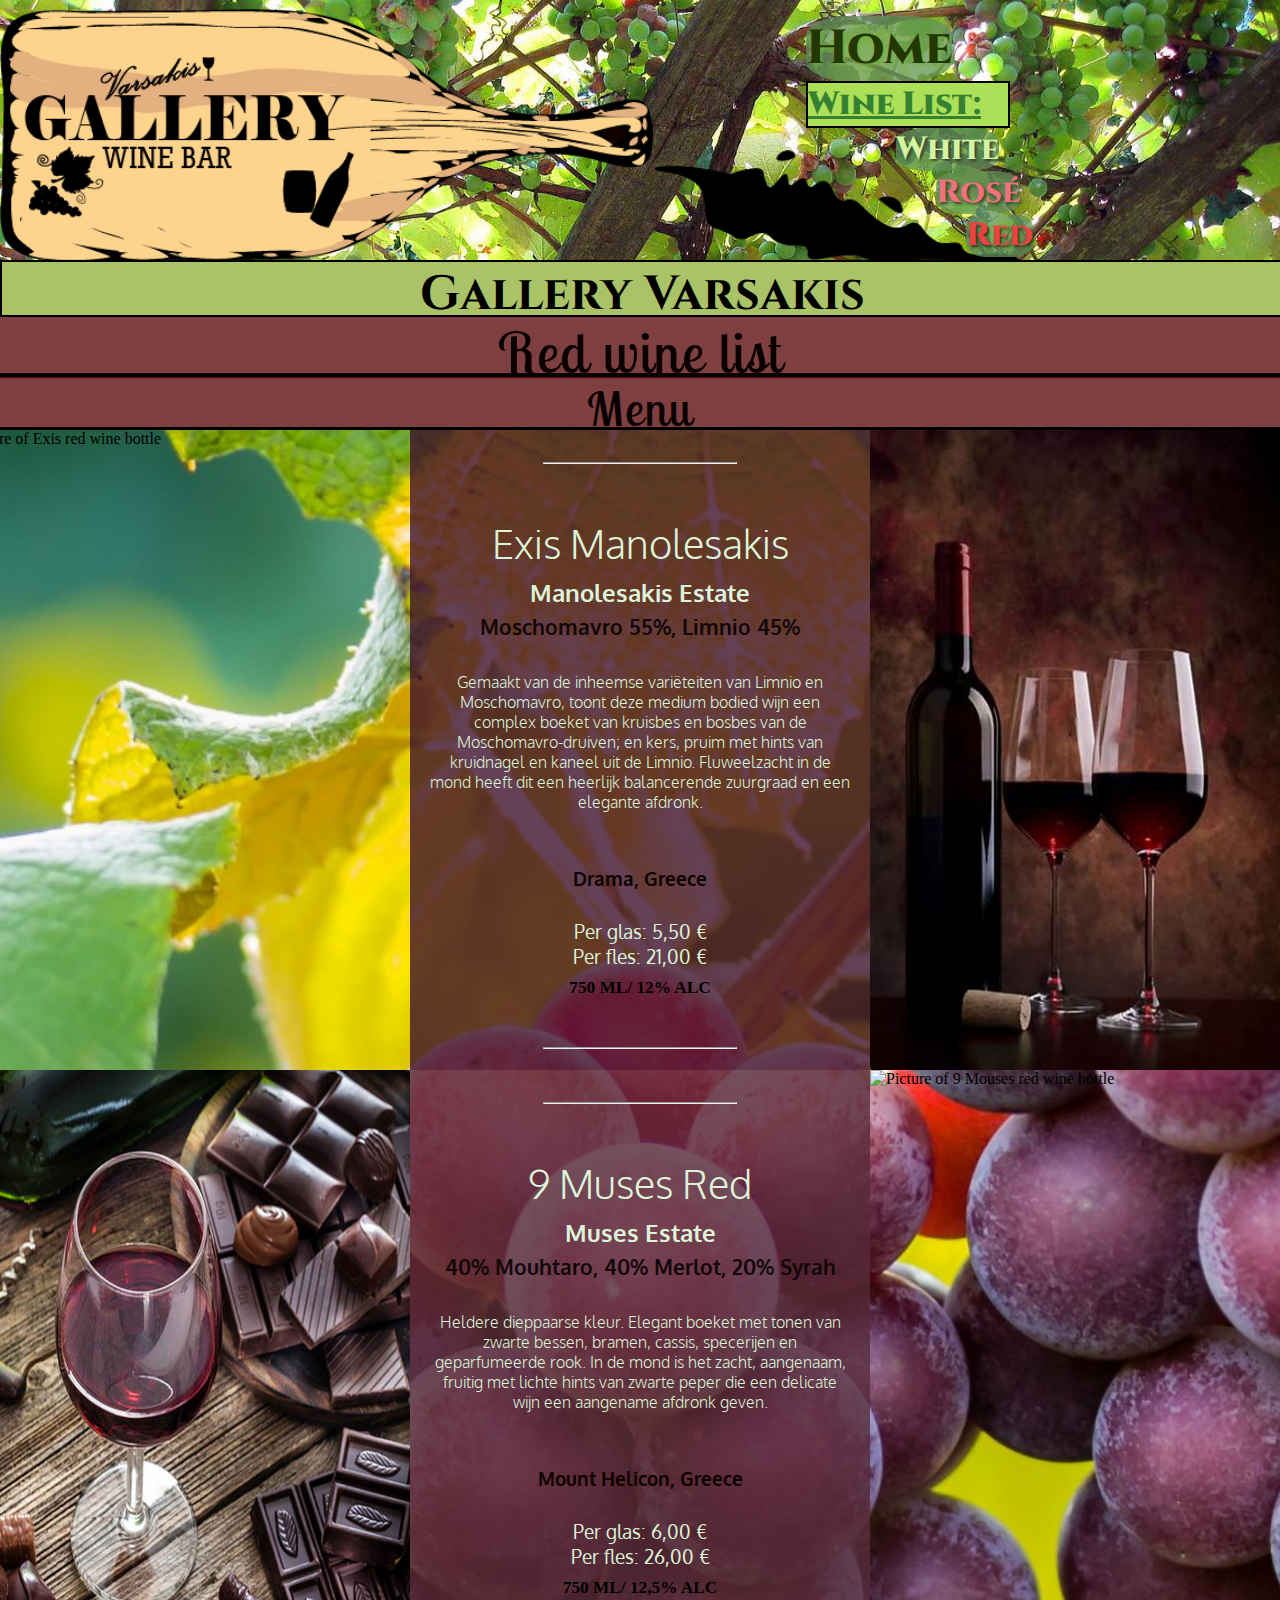
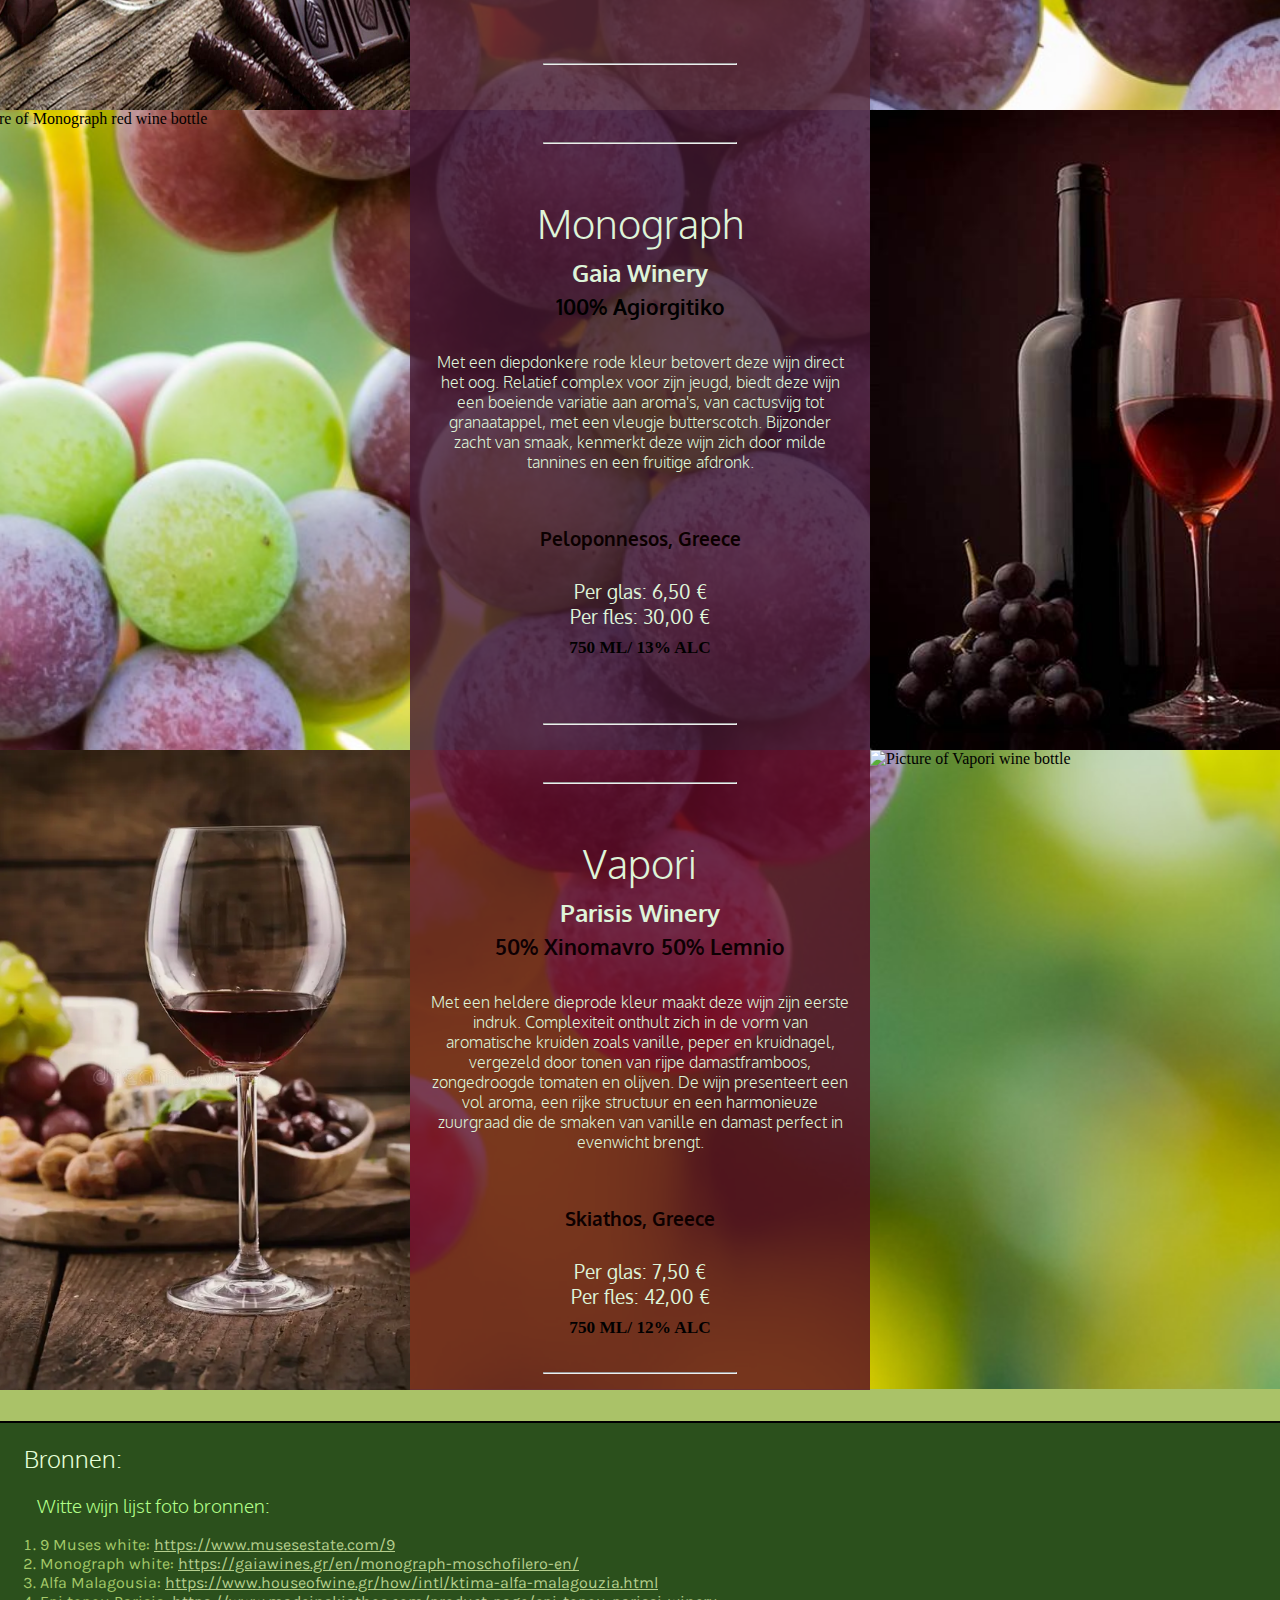
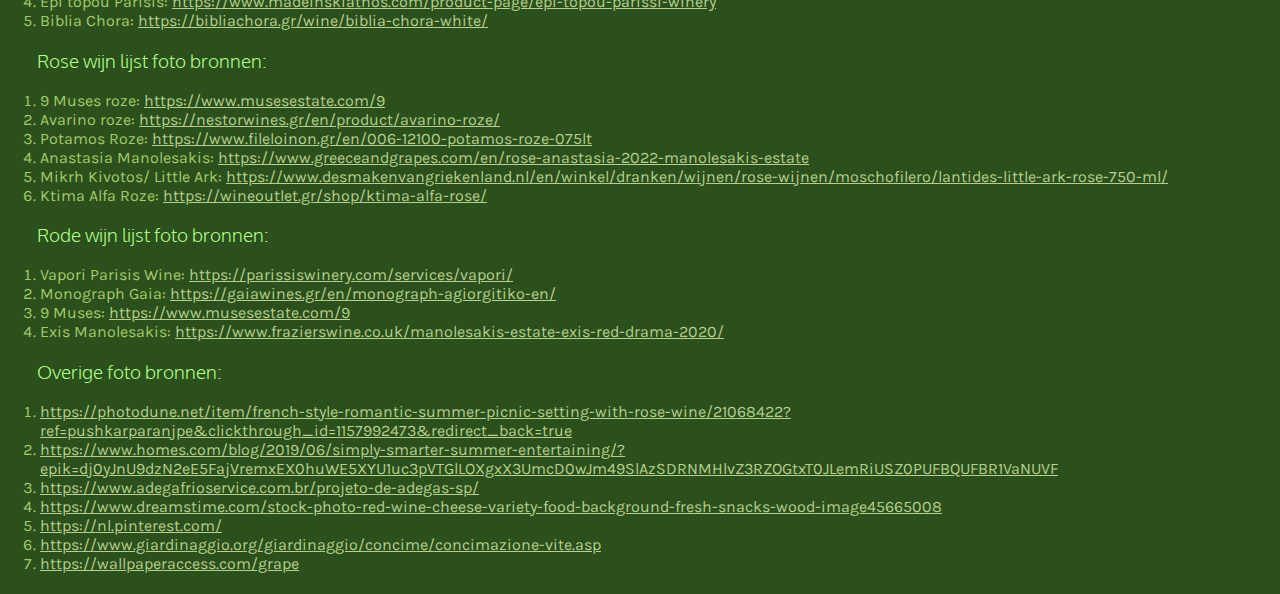
==== commit e053d164: "changes" ====
--- a/redwine.html
+++ b/redwine.html
@@ -59,7 +59,7 @@
                 </ul>
                 <hr>
             </section>
-            <img src="images/red wine glass filled.jpg" alt="Red wine glasas">
+            <img src="images/redwineglassfilled.jpg" alt="Red wine glasas">
             <img src="images/chocolate.jpeg" alt="Picture of wine with chocolate combination">
             <section class="container9muss">
                 <hr>
@@ -79,7 +79,7 @@
                 <hr>
 
             </section>
-            <img src="images/9 musses.png" alt="Picture of 9 Mouses red wine bottle">
+            <img src="images/9musses.png" alt="Picture of 9 Mouses red wine bottle">
             <img src="images/monograph.png" alt="Picture of Monograph red wine bottle">
             <section class="containerMon">
                 <hr>
@@ -99,7 +99,7 @@
                 </ul>
                 <hr>
             </section>
-            <img src="images/second wine glass filles.jpg" alt="Picture of red wine in a glass">
+            <img src="images/secondwineglassfilles.jpg" alt="Picture of red wine in a glass">
             <img src="images/red-wine-cheese-variety-food-background-fresh-snacks-wood-40783651.webp"
                 alt="Picture of red wine with cheese combination">
             <section class="containerVap">
@@ -127,7 +127,7 @@
     </main>
 
     <footer>
-        <h2> Bronnen: </h5>
+        <h2> Bronnen: </h2>
 
             <h3>Witte wijn lijst foto bronnen: </h3>
             <ol>
--- a/style.css
+++ b/style.css
@@ -53,7 +53,7 @@
     font-weight: 900;
     text-decoration: underline;
     font-size: 2em;
-    margin-left: 0 30px 0 10px;
+    margin: 0 30px 0 0 ;
     background-color: #ace058;
     border: 2px black solid;
     width: 200px;
@@ -144,7 +144,8 @@
     height: 300px;
     border: 1px solid #000;
     margin: 1px 0;
-    align-self: center;
+    width: 16em;
+
 }
 
 .location3 {
@@ -202,17 +203,56 @@
     width: 920px;
     display: flex;
     flex-wrap: wrap;
-    justify-content: space-evenly;
+    align-items: center;
+}
+
+.container2 {
+    display: flex;
+    width: 400px;
+    height: 645px;
+    flex-direction: column;
+    justify-content: center;
+    align-items: center;
 }
 
 .container1 {
     display: flex;
     height: 645px;
-    width: 200px;
+    width: 920px;
+    flex-wrap: wrap;
+    flex-direction: row;
+    justify-content: flex-start;
+}
+
+.container4 {
+    display: flex;
+    height: 620px;
+    width: 280px;
+    flex-direction: column;
+    justify-content: center;
+    align-items: center;
+    flex-wrap: wrap;
+}
+
+.container5 {
+    display: flex;
+    height: 620px;
+    width: 280px;
+    flex-direction: column;
+    justify-content: center;
+    align-items: center;
+    flex-wrap: wrap;
+
+}
+
+.container3 {
+    display: flex;
+    height: 620px;
+    width: 920px;
     flex-wrap: wrap;
     flex-direction: column;
     align-items: center;
-
+    padding-top: 20px;
 }
 
 main {
@@ -224,23 +264,13 @@
     background-position: center;
     flex-wrap: wrap;
     justify-content: center;
-
-}
-
-.container2 {
-    display: flex;
-    height: 620px;
-    width: 1000px;
-    flex-wrap: wrap;
-    flex-direction: column;
-    align-items: center;
-    padding-top: 20px;
-}
-
+}
 
 Footer {
     background-color: #2b501c;
     padding-bottom: 5px;
+    border-top: 2px black solid;
+    margin-top: 2em;
 }
 
 h5 {
@@ -620,7 +650,7 @@
 }
 
 .containermal p:nth-of-type(1) {
-    font-size: 1.em;
+    font-size: 1em;
     font-family: 'Oxygen', sans-serif;
     color: #def4d9;
     text-align: center;
@@ -1008,7 +1038,7 @@
     list-style-type: none;
     height: 3em;
     width: 460px;
-} 
+}
 
 .containerava p:nth-of-type(1) {
     font-size: 1em;
@@ -1122,7 +1152,7 @@
     list-style-type: none;
     height: 4em;
     width: 460px;
-} 
+}
 
 
 .container9mus p:nth-of-type(1) {
@@ -1150,7 +1180,7 @@
     font-size: 0.9em;
     font-family: 'Times New Roman', Times, serif;
     font-weight: 600;
-    
+
 }
 
 .containerlil {
@@ -1238,7 +1268,7 @@
     list-style-type: none;
     height: 4em;
     width: 460px;
-} 
+}
 
 .containerlil p:nth-of-type(1) {
     font-size: 1em;
@@ -1353,7 +1383,7 @@
     list-style-type: none;
     height: 5em;
     width: 460px;
-} 
+}
 
 .containerPot p:nth-of-type(1) {
     font-size: 1em;
@@ -1467,7 +1497,7 @@
     list-style-type: none;
     height: 5em;
     width: 460px;
-} 
+}
 
 .containerAna p:nth-of-type(1) {
     font-size: 1em;
@@ -1501,9 +1531,9 @@
     display: flex;
     flex-wrap: wrap;
     width: 1380px;
-    height: 2670px;
+    height: 2672px;
     justify-content: center;
-    flex: 1;
+    align-items: flex-start;
 }
 
 .Exis img {
@@ -1958,11 +1988,45 @@
     height: 110px;
     border-bottom: 3px black solid;
 }
-.Exis {
-    display: flex;
-    flex-wrap: wrap;
-    width: 60%;
-    height: 2670px;
-    justify-content: center;
-    flex: 1;
+
+/* footer design */
+footer ol li {
+    color: #a5ca69;
+    font-family: 'Karla', serif;
+    font-size: 1em;
+}
+
+footer ol li a {
+    color: #b6cf8e;
+    font-family: 'Karla', serif;
+    font-size: 1em;
+}
+
+footer ol li a:hover {
+    color: #f3ffdf;
+    font-family: 'Karla', serif;
+    font-size: 1em;
+}
+
+footer ol li a:active {
+    color: #9dff00;
+}
+
+footer h3 {
+    color: #b2ff89;
+    font-family: 'Oxygen', sans-serif;
+    font-weight: 300;
+    margin-left: 2em;
+}
+
+footer h2 {
+    color: #e6ffd9;
+    font-family: 'Oxygen', sans-serif;
+    font-weight: 300;
+    margin-left: 1em;
+    font-size: 1.5em;
+}
+
+footer {
+    width: 100%;
 }